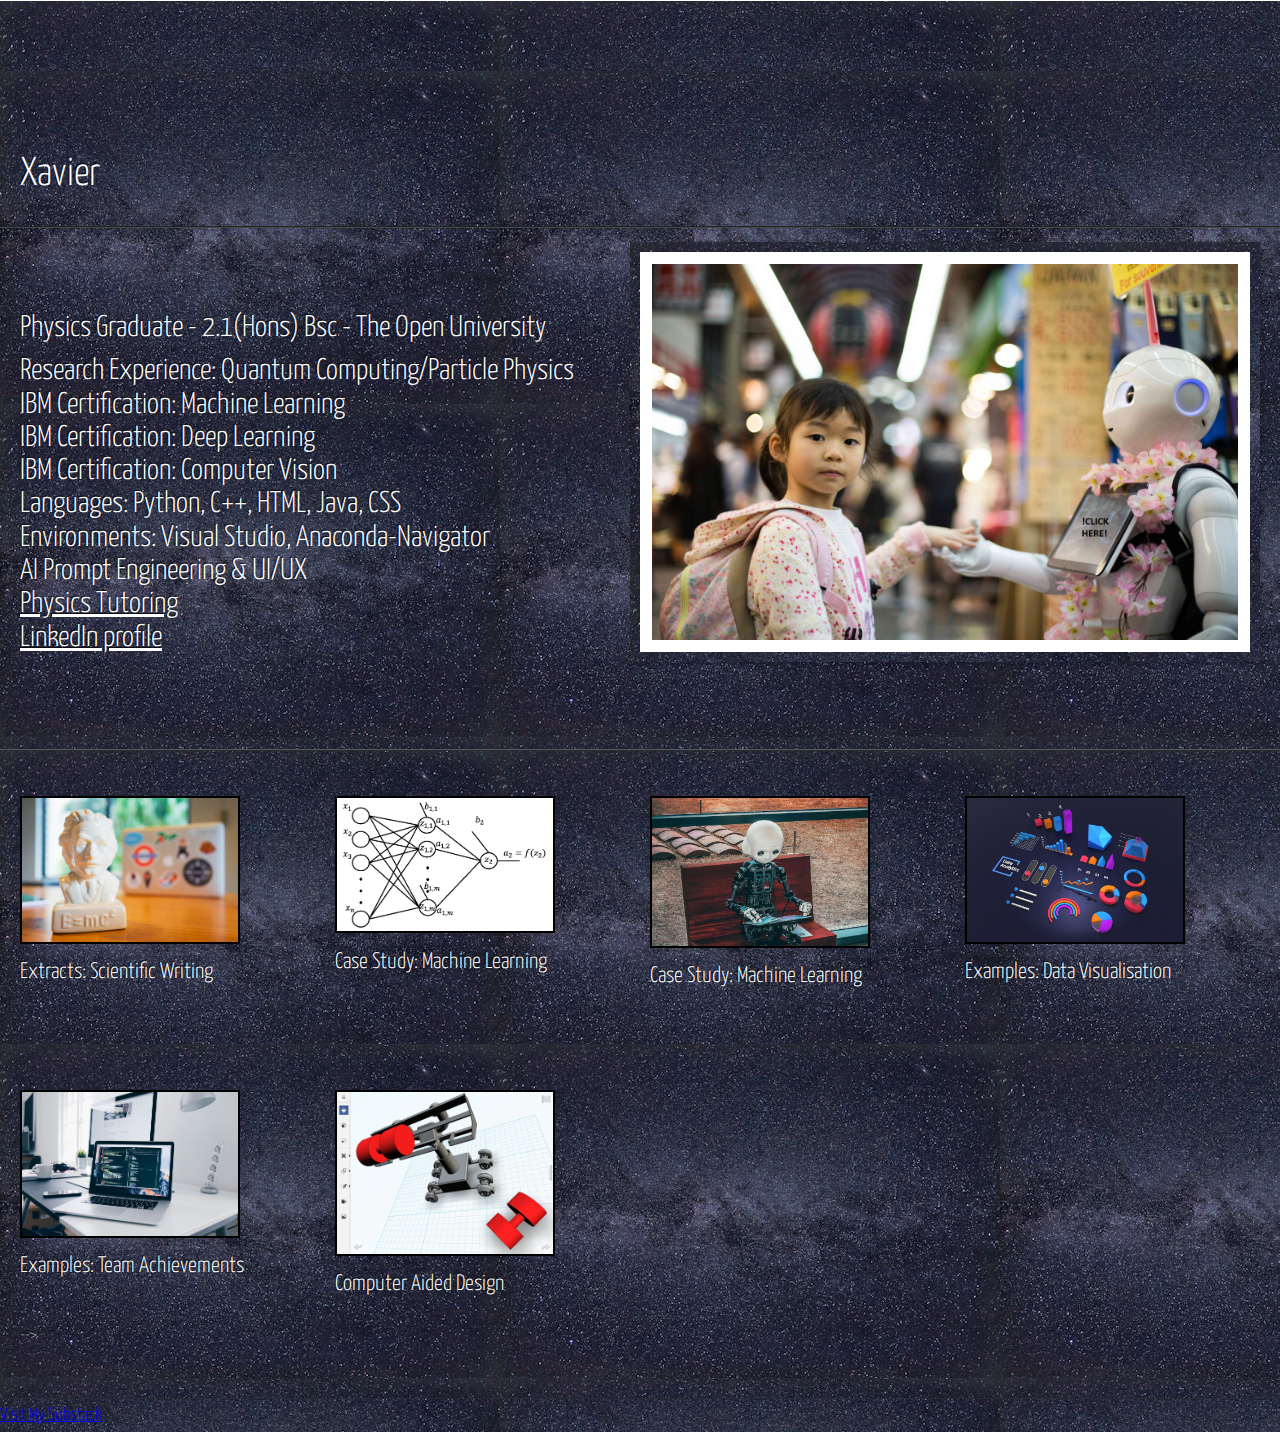
==== index.html @ 8f4512ec "Add files via upload" ====
<!DOCTYPE HTML>
<!--
	Halcyonic by HTML5 UP
	html5up.net | @ajlkn
	Free for personal and commercial use under the CCA 3.0 license (html5up.net/license)
-->
	<html>
		<head>
			<title>Xavier's Portfolio </title>
			<meta charset="utf-8" />
			<meta name="viewport" content="width=device-width, initial-scale=1, user-scalable=no" />
			<link rel="stylesheet" href="assets/css/main.css" />
			<!--<link rel="stylesheet" href="styles.css">-->
			<!--<link rel="stylesheet" type="text/css" href="main.css">-->
			<link rel="stylesheet" href="https://fonts.googleapis.com/css?family=Roboto&display=swap">


			<style>

				.banner {
					position: absolute;
					top: 0;
					left: 0;
					z-index: 2;
					transition: opacity 3s; /* Adjust the duration as needed */
				}

				.banner.hidden {
					opacity: 0;
					pointer-events: none; /* Disable pointer events on the banner while hidden */
				}



				/* Add CSS styles for chatbot container and messages */
				#chat-container {
					width: 500px;
					height: 350px;
					border: 8px solid #ccc;
					overflow-y: scroll;
                
					background-image: url('images/Chatbot.jpg'); /* Background image */
					background-size: cover; /* Cover the entire container */
					background-position: center; /* Center the background image */
					position: relative; /* Position relative to allow z-index for messages */
					z-index: 2; /* Ensure the chatbot is on top */

				}

				#user-input {
					width: 500px; /* Adjust the width as needed */
					height: 30px; /* Adjust the height as needed */
					padding: 15px; /* Add padding for better appearance */
					font-size: 20px; /* Change the font size if needed */
					border: 2px solid #ccc; /* Add border for better visibility */
					border-radius: 10px; /* Add border radius for rounded corners */
				}


				.message {
					margin: 10px;
					padding: 5px 10px;
					background-color: rgba(240, 240, 240, 0.3); /* Use rgba (a is the fourth value here, RGB - a and denoted ''alpha'' to specify a transparent background color */
					border-radius: 10px;
					color: yellow; /* Set font color to purple */
					font-family: 'Roboto', sans-serif; /* Change the font family if needed */
					font-size: 20px; /* Change the font size if needed */
				}

				
				@media screen and (max-width: 768px) {
					#chat-container {
					width: 90%; /* Adjust width for smaller screens */
					max-width: 500px; /* Set a maximum width */
					height: 250px; /* Adjust height for smaller screens */
					}

					#user-input {
					width: 90%; /* Adjust width for smaller screens */
					max-width: 500px; /* Set a maximum width */
					}
				}





			


			

				
				/* Style for the image */
				.image-container {
					position: relative;
					display: inline-block;
				}
				.image {
					width: 220px; /* Adjust size as needed */
					height: auto; /* Maintain aspect ratio */
					transition: transform 0.2s ease;
				}
				.image:hover {
					transform: scale(1.5); /* Scale up the image on hover */
				}
				/* Optional: Add shadow or border for visual effect */
				.image-container {
					box-shadow: 0 4px 8px rgba(0, 0, 0, 0.1);
					border-radius: 8px;




				
				/* Add additional CSS styles for the typing effect */
				#typing-effect {
					overflow: hidden;
					white-space: nowrap;
					display: inline-block;
					border-right: 2px solid white; /* blinking cursor effect */
					padding-right: 4px; /* space for cursor */
					animation: typing 2s steps(22, end); /* Adjust timing and steps as needed */
				}

				/* Keyframe animation for typing effect */
				@keyframes typing {
					from {
						width: 0;
					}
				}



				
				/* Blinking animation for the cursor */
				@keyframes blink-cursor {
					0% {
						border-color: white;
					}
					50% {
						border-color: transparent;
					}
					100% {
						border-color: white;
					}
				}

				/* Blinking animation for "Click below!" */
				@keyframes blink {
					0% { opacity: 1; }
					50% { opacity: 0; }
					100% { opacity: 1; }
				}

				/* Apply blinking animation to "Click below!" */
				#click-below {
					display: none; /* Initially hide the "Click below!" text */
					animation: blink 1s infinite;
				}




			</style>


			






			
		</head>
		
		<body>
			

			

    
			<!-- Your website content goes here -->
			<div id="content">
				<!-- Your website content -->
			</div>

		

			
	<!-- HTML file -->
		
		<div id="page-wrapper">

			<!-- Header -->
				<section id="header">
					<div class="container">
						<div class="row">
							<div class="col-12">
								<a href="index.html" id="logo">
									<h1 style="color: white;" id="typing-effect"></h1>

								</a>
								
								
							</div>
						</div>
					</div>



					<div id="banner">
						<div class="container">
							<div class="row">
								<div class="col-6 col-12-medium">
									<div>
										<ul style="font-size: 30px; list-style-type: none; margin-top: 50px;">
											<li style="margin-bottom: 10px;">Physics Graduate - 2.1(Hons) Bsc - The Open University </li>
											<li>Research Experience: Quantum Computing/Particle Physics</li>
											<li>IBM Certification: Machine Learning</li>
											<li>IBM Certification: Deep Learning</li>
											<li>IBM Certification: Computer Vision</li>
											<li>Languages: Python, C++, HTML, Java, CSS</li>
											<li>Environments: Visual Studio, Anaconda-Navigator</li>
											<li>AI Prompt Engineering & UI/UX </li>
											<li><a href="https://preply.com/en/online/physics-tutors?searchText=xavier" target="_blank" style="color: white;">Physics Tutoring</a></li>
											<li><a href="https://www.linkedin.com/in/xavier-ramirez-scientist" target="_blank" style="color: white;">LinkedIn profile</a></li>
										</ul>
									</div>
								</div>

								<div class="col-6 col-12-medium imp-medium" style="position: relative;">
									<!-- Picture and chatbot -->
									<div class="banner" style="position: absolute; top: 0; right: 0; z-index: 2;">
										<a href="#" class="bordered-feature-image" onclick="dissolveIntoChatbot()">
											<img id="human-ai-img" src="images/human_AI_redu.jpg" alt="Picture" width="550" height="400" style="border: 12px solid white;">
										</a>
									</div>

									<div id="chat-container" style="position: relative; z-index: 1;">
										<div class="message bot">Hi, I am trained on Xavier's CV - ask me a question or click around to find out more! '</div>
									</div>

									<input type="text" id="user-input" placeholder="Try short q's with varied keywords e.g. quantum/spock/motivation! " onkeypress="handleKeyPress(event)">
								</div>
							</div>
						</div>
					</div>




					
					
				</section>

					<!-- Features --> 
						<section id="features">
							<div class="container">
								<div class="row">
									<div class="col-3 col-6-medium col-12-small">

										<!-- Feature #1 -->
											<section>
												
												<div class="image-container">
													<a href="onecolumn0.html"><img class="image" style="border: 2px solid black;"  src="images/slidebean-KlC1J4r2iw8-unsplash.jpg" alt="Your Image"></a>
												</div>
												
											
												<h2>Extracts: Scientific Writing</h2>
												<p><!-- Content here </p>-->
												<!--<a href="https://your-substack-url.substack.com" target="_blank">Visit My Substack</a>class="bordered-feature-image"
												</p>-->
                                                
											
												
											</section>
									

									</div>
									<div class="col-3 col-6-medium col-12-small">

										<!-- Feature #2 -->
											<section>

												<div class="image-container">
													<a href="onecolumn.html"><img class="image" style="border: 2px solid black;"  src="images/neural_network_general.png" alt="Your Image"></a>
												</div>
												<h2>Case Study: Machine Learning</h2>
												<!--<p>
												<a href="https://github.com/ion-byte/Machine_do_maths"> CLICK on this link to see the code in GitHub: multiple_Linear_regression_XR.py</a>
											
												</p>
												-->
											</section>

									</div>
									<div class="col-3 col-6-medium col-12-small">

										<!-- Feature #3 -->
											<section>

												<div class="image-container">
													<a href="onecolumn1.html"><img class="image" style="border: 2px solid black;"  src="images/deep_Learning.jpg" alt="Your Image"></a>
												</div>
												<h2>Case Study: Machine Learning</h2>

												<p>
													
												</p>
											</section>

									</div>
									<div class="col-3 col-6-medium col-12-small">

										<!-- Feature #4 -->
											<section>
												
												<div class="image-container">
													<a href="onecolumn2.html"><img class="image" style="border: 2px solid black;"  src="images/vis_Data.jpg" alt="Your Image"></a>
												</div>
												
												<h2>Examples: Data Visualisation</h2>
												<p>
													
												</p>
											</section>
											
									</div>
								</div>
							</div>
						</section>





					<!-- Features - 2nd Row!!!!!!!!!!!!!!!!!!!!!!!!!!!!!!!!!!!!!!!!!!!!!! --> 
						<section id="features">
							<div class="container">
								<div class="row">
									<div class="col-3 col-6-medium col-12-small">

										<!-- Feature #1 -->
											<section>
												
												<div class="image-container">
													<a href="onecolumn1a.html"><img class="image" style="border: 2px solid black;"  src="images/process_Data2.jpg" alt="Your Image"></a>
												</div>
												
												<h2>Examples: Team Achievements </h2>
												<p>  </P>-->
												<!--<a href="https://your-substack-url.substack.com" target="_blank">Visit My Substack</a>-->
												<p>
											
												</p>
											</section>
											

									</div>
									<div class="col-3 col-6-medium col-12-small">

										<!-- Feature #2 -->
											<section>
												
												<div class="image-container">
													<a href="onecolumn1b.html"><img class="image" style="border: 2px solid black;" src="images/IMG_0006.jpg" alt="Your Image"></a>
												</div>
												
												<h2>Computer Aided Design</h2>
												<p>
													<!--<a href="https://github.com/ion-byte/Machine_do_maths"> CLICK on this link to see the code in GitHub: multiple_Linear_regression_XR.py</a>-->
												</p>
											</section>

									</div>
									<div class="col-3 col-6-medium col-12-small">

										<!-- Feature #3 -->
											<!--<section>
												<a href="onecolumn1d.html" class="bordered-feature-image"><img src="images/Chatbot.jpg" alt="" /></a>
												<h2>Chatbot App - Have a chat with my avatar! </h2>
												<p>
													
												</p>
											</section>
												-->
									</div>
									<div class="col-3 col-6-medium col-12-small">

										<!-- Feature #4 -->
											<!--<section>
												<a href="onecolumn1c.html" class="bordered-feature-image"><img src="images/Game_dev.jpg" alt="" /></a>
												<h2>Unity - Quick open world project!</h2>
												<p>
													
												</p>
											</section>
											-->
									</div>
								</div>
							</div>
						</section>










					<!-- Content -->
						<!--<section id="content">
							<div class="container">
								<div class="row aln-center">
									<div class="col-4 col-12-medium">

										<!-- Box #1 -->
											<!--<section>
												<header>
													<h2>My Core Values</h2>
													<h3>A subheading about who we are</h3>
												</header>
												<a href="#" class="feature-image"><img src="images/pic05.jpg" alt="" /></a>
												<p>
													Duis neque nisi, dapibus sed mattis quis, rutrum accumsan magna sed.
													Suspendisse eu varius nibh. Suspendisse vitae magna eget odio amet mollis
													justo facilisis quis. Sed sagittis amet lorem ipsum.
												</p>
											</section>

									</div>
									<!--<div class="col-4 col-6-medium col-12-small">

										<!-- Box #2 -->
											<!--<section>
												<header>
													<h2>My Coding Principles</h2>
													<h3>A subheading about what we do</h3>
												</header>
												<ul class="check-list">
													<li>Sed mattis quis rutrum accum</li>
													<li>Eu varius nibh suspendisse lorem</li>
													<li>Magna eget odio amet mollis justo</li>
													<li>Facilisis quis sagittis mauris</li>
													<li>Amet tellus gravida lorem ipsum</li>
												</ul>
											</section>

									</div>
						    
									<div class="col-4 col-6-medium col-12-small">

										<!-- Box #3 -->
											<!--<section>
												<header>
													<h2>My Upcoming Projects</h2>
													<h3>And a final subheading about our clients</h3>
												</header>
												<ul class="quote-list">
													<li>
														<img src="images/pic06.jpg" alt="" />
														<p>Check out my Substack newsletter:</p>
														<!-- Replace 'YOUR_SUBSTACK_URL' with your actual Substack URL ####### HERE !! #####-->
														<a href="https://your-substack-url.substack.com" target="_blank">Visit My Substack</a>

														<!--<p>"Neque nisidapibus mattis"</p>
														<span>Jane Doe, CEO of UntitledCorp</span>
													</li>
													<li>
														<img src="images/pic07.jpg" alt="" />
														<p>"Lorem ipsum consequat!"</p>
														<span>John Doe, President of FakeBiz</span>
													</li>
													<li>
														<img src="images/pic08.jpg" alt="" />
														<p>"Magna veroeros amet tempus"</p>
														<span>Mary Smith, CFO of UntitledBiz</span>
													</li>
												</ul>
											</section>

									</div>
								</div>
							</div>
						</section>

					<!-- Footer -->
						<!--<section id="footer">
							<div class="container">
								<div class="row">
									<div class="col-8 col-12-medium">

										<!-- Links -->
											<!--<section>
												<h2>Links to Important Stuff</h2>
												<div>
													<div class="row">
														<div class="col-3 col-12-small">
															<ul class="link-list last-child">
																<li><a href="#">Neque amet dapibus</a></li>
																<li><a href="#">Sed mattis quis rutrum</a></li>
																<li><a href="#">Accumsan suspendisse</a></li>
																<li><a href="#">Eu varius vitae magna</a></li>
															</ul>
														</div>
														<div class="col-3 col-12-small">
															<ul class="link-list last-child">
																<li><a href="#">Neque amet dapibus</a></li>
																<li><a href="#">Sed mattis quis rutrum</a></li>
																<li><a href="#">Accumsan suspendisse</a></li>
																<li><a href="#">Eu varius vitae magna</a></li>
															</ul>
														</div>
														<div class="col-3 col-12-small">
															<ul class="link-list last-child">
																<li><a href="#">Neque amet dapibus</a></li>
																<li><a href="#">Sed mattis quis rutrum</a></li>
																<li><a href="#">Accumsan suspendisse</a></li>
																<li><a href="#">Eu varius vitae magna</a></li>
															</ul>
														</div>
														<div class="col-3 col-12-small">
															<ul class="link-list last-child">
																<li><a href="#">Neque amet dapibus</a></li>
																<li><a href="#">Sed mattis quis rutrum</a></li>
																<li><a href="#">Accumsan suspendisse</a></li>
																<li><a href="#">Eu varius vitae magna</a></li>
															</ul>
														</div>
													</div>
												</div>
											</section>

									</div>
									<div class="col-4 col-12-medium imp-medium">

										<!-- Blurb -->
											<!-- <section>
												<h2>An Informative Text Blurb</h2>
												<p>
													Duis neque nisi, dapibus sed mattis quis, rutrum accumsan sed. Suspendisse eu
													varius nibh. Suspendisse vitae magna eget odio amet mollis. Duis neque nisi,
													dapibus sed mattis quis, sed rutrum accumsan sed. Suspendisse eu varius nibh
													lorem ipsum amet dolor sit amet lorem ipsum consequat gravida justo mollis.
												</p>
											</section>

									</div>
								</div>
							</div>
						</section> -->

					<!-- Copyright -->
						<!-- <div id="copyright">
							&copy; Untitled. All rights reserved. | Design: <a href="http://html5up.net">HTML5 UP</a>
						</div>-->

				</div>

				<!-- Scripts -->
					<!--<script src="assets/js/jquery.min.js"></script>
					<script src="assets/js/browser.min.js"></script>
					<script src="assets/js/breakpoints.min.js"></script>
					<script src="assets/js/util.js"></script>
					<script src="assets/js/main.js"></script>-->

			 
		<script>
				

		function dissolveIntoChatbot() {
			var banner = document.querySelector(".banner");
			banner.style.opacity = 0; // Make the image container transparent
			setTimeout(function() {
				banner.style.display = "none"; // Hide the image container after the transition
			}, 3000); // Adjust the duration as needed (500 milliseconds = 0.5 seconds)
		}

			

		//typewriter with click below
		window.onload = function() {
		var text = "Xavier Ramirez - Computational Physicist---------Click below!"; // Text to be typed
		var speed = 100; // Typing speed in milliseconds
		var container = document.getElementById('typing-effect');
		var clickBelowText = document.getElementById('click-below');

		// Function to simulate typing
		function typeWriter(text, i) {
			if (i < text.length) {
				container.innerHTML += text.charAt(i);
				i++;
				setTimeout(function() {
					typeWriter(text, i);
				}, speed);
			} else {
				// Show and start blinking the "Click Below!" text after typing finishes
				clickBelowText.style.display = 'inline';
			}
		}

		// Start typing when the window loads
			typeWriter(text, 0);
		};

			

			
				
				
			
		// JavaScript logic for chatbot
			function sendMessage() {
		// Get user input
		var userInput = document.getElementById("user-input").value.trim();
			if (!userInput) return;

			// Display user message
			displayMessage(userInput, false);

			// Process user input and generate bot response
			var botResponse = getBotResponse(userInput);

			// Display bot response
			displayMessage(botResponse, true);

			// Clear input field
			document.getElementById("user-input").value = "";

			// Scroll to bottom of chat container
			var chatContainer = document.getElementById("chat-container");
			chatContainer.scrollTop = chatContainer.scrollHeight;
		}

			function displayMessage(message, isBot) {
		var messageElement = document.createElement("div");
			messageElement.classList.add("message");
			if (isBot) {
				messageElement.classList.add("bot");
		} else {
				messageElement.classList.add("user");
		}
			messageElement.textContent = message;

			document.getElementById("chat-container").appendChild(messageElement);
	}


		/* trying to make the enter button work */
		function handleKeyPress(event) {
			if (event.key === "Enter") {
				sendMessage();
			}
		}

		function sendMessage() {
			var userInput = document.getElementById("user-input").value.trim();
			if (!userInput) return;

			displayMessage(userInput, false);

			var botResponse = getBotResponse(userInput);

			displayMessage(botResponse, true);

			document.getElementById("user-input").value = "";

			var chatContainer = document.getElementById("chat-container");
			chatContainer.scrollTop = chatContainer.scrollHeight;
		}




		// Function to generate bot response based on user input
			function getBotResponse(userInput) {
		// Example of simple response based on user input
		if (userInput.toLowerCase().includes("hi")) {
			return "Hi! Click around this website to see my best work!";
		} else if (userInput.toLowerCase().includes("katy")) {
			return "alright...thats it...activate husband.exe!";
		} else if (userInput.toLowerCase().includes("hello")) {
			return "Hello to you too, thanks for taking the time to take a look at this website!";
		} else if (userInput.toLowerCase().includes("availability")) {
			return "I am available immediatley";
		} else if (userInput.toLowerCase().includes("notice")) {
			return "No notice, I am a freelance Physics Tutor atm so I can be flexible lets do this!!!";
		} else if (userInput.toLowerCase().includes("end")) {
			return "alright...thats it...activate skynet.exe!";
		} else if (userInput.toLowerCase().includes("like")) {
			return "I like science + new technology!";
		} else if (userInput.toLowerCase().includes("contact")) {
			return "You can reach me at ramirez_xavier@hotmail.com or 07780 330 647.";
		} else if (userInput.toLowerCase().includes("astronomy")) {
			return "astronomy is cool, but particle phsyics is my jam!";
		} else if (userInput.toLowerCase().includes("location")) {
			return "I am currently located in Edinburgh, UK.";
		} else if (userInput.toLowerCase().includes("details")) {
			return "You might want to try ramirez_xavier@hotmail.com or 07780 330 647.";
		} else if (userInput.toLowerCase().includes("dad")) {
			return "is that you big man, you rock!";
		} else if (userInput.toLowerCase().includes("mum")) {
			return "ah, the entire foundation of it all!";
		} else if (userInput.toLowerCase().includes("handsome")) {
			return "Yes I am thanks!";
		} else if (userInput.toLowerCase().includes("favourite")) {
			return "My favourite colour is silver, my favourite food is definitley mac and cheese - I love aliens the movie and the Halo theme song! ...oh and particle physics is my favourite subject!";
		} else if (userInput.toLowerCase().includes("fire")) {
			return "fire FIRE! GET TO THE CHOPPER!!";
		} else if (userInput.toLowerCase().includes("rich")) {
			return "triple A...man's can jump!";
		} else if (userInput.toLowerCase().includes("philosophy")) {
			return "my way is to break things down to small pieces and creatively rebuild!";
		} else if (userInput.toLowerCase().includes("previous")) {
			return "I have worked in manufacturing and in fitness, my last job was in rehabilitating serious injuries with Nuffield Health Limited, a great company!";
		} else if (userInput.toLowerCase().includes("history")) {
			return "I have worked in manufacturing and in fitness!?";
		} else if (userInput.toLowerCase().includes("Yo")) {
			return "Yo might be onto something!";
		} else if (userInput.toLowerCase().includes("trek")) {
			return "I am in lets build USS Enterprise!";
		} else if (userInput.toLowerCase().includes("goodbye")) {
			return "ok! you have fun now!";
		} else if (userInput.toLowerCase().includes("name")) {
			return "Xavier Ramirez...!";
		} else if (userInput.toLowerCase().includes("old")) {
			return "old enough to know 'things'";
		} else if (userInput.toLowerCase().includes("age")) {
			return "like a fine wine, but not expensive...yet";
		} else if (userInput.toLowerCase().includes("live")) {
			return "Mighty Edinburgh!";
		} else if (userInput.toLowerCase().includes("insurance")) {
			return "erm... what happened??";
		} else if (userInput.toLowerCase().includes("fire")) {
			return "Get to the Chopper!";
		} else if (userInput.toLowerCase().includes("pandemic")) {
			return "hachooooooo!";
		} else if (userInput.toLowerCase().includes("bang")) {
			return "bang... or BANGzinga!";
		} else if (userInput.toLowerCase().includes("leonard")) {
			return "Sheldon!!!!!!!!!!!!";
		} else if (userInput.toLowerCase().includes("Sheldon")) {
			return "it's only logical captain!";
		} else if (userInput.toLowerCase().includes("issy")) {
			return "bella b !";
		} else if (userInput.toLowerCase().includes("hhelp")) {
			return "with your spelling!";
		} else if (userInput.toLowerCase().includes("job")) {
			return "I have experience across two different industries!";
		} else if (userInput.toLowerCase().includes("look")) {
			return "erm thats an interesting question, perhpas internally? ";
		} else if (userInput.toLowerCase().includes("weather")) {
			return "The highest temperature ever recorded on Earth was 56.7�C (134�F) in Furnace Creek Ranch, Death Valley, California on July 10, 1913.";
		} else if (userInput.toLowerCase().includes("time")) {
			return "One day on Venus is longer than one year on Venus. Venus rotates on its axis very slowly, taking about 243 Earth days to complete one rotation.";
		} else if (userInput.toLowerCase().includes("food")) {
			return "The fear of vegetables is called Lachanophobia.";
		} else if (userInput.toLowerCase().includes("music")) {
			return "Music can reduce chronic pain by more than 20% and can alleviate depression by up to 25%.";
		} else if (userInput.toLowerCase().includes("money")) {
			return "The average person produces enough saliva in their lifetime to fill two swimming pools. Saliva helps with digestion, protects your teeth, and even keeps your mouth clean.";
		} else if (userInput.toLowerCase().includes("love")) {
			return "Oxytocin, often referred to as the 'love hormone', is released during moments of intimacy and bonding. It plays a role in social bonding, childbirth, and lactation.";
		} else if (userInput.toLowerCase().includes("health")) {
			return "Laughing 100 times is equivalent to 15 minutes of exercise on a stationary bicycle.";
		} else if (userInput.toLowerCase().includes("sleep")) {
			return "A giraffe only needs 5 to 30 minutes of sleep in a 24-hour period.";
		} else if (userInput.toLowerCase().includes("science")) {
			return "A teaspoonful of neutron star material would weigh about 6 billion tons, approximately the same as Mount Everest.";
		} else if (userInput.toLowerCase().includes("technology")) {
			return "The first computer programmer was Ada Lovelace, who created an algorithm for Charles Babbage's early mechanical general-purpose computer, the Analytical Engine.";
		} else if (userInput.toLowerCase().includes("nature")) {
			return "The tongue of a blue whale weighs around 2.7 tons (2,700 kilograms), which is about the size of an average Asian elephant!";
		} else if (userInput.toLowerCase().includes("history")) {
			return "The shortest war in history lasted only 38 minutes. It was between Britain and Zanzibar on August 27, 1896.";
		} else if (userInput.toLowerCase().includes("math")) {
			return "The word 'mathematics' comes from the Greek word 'mathema', which means 'subject of instruction' or 'learning'.";
		} else if (userInput.toLowerCase().includes("sports")) {
			return "Golf is the only sport to have been played on the moon. Alan Shepard, an astronaut, famously hit two golf balls on the lunar surface during the Apollo 14 mission in 1971.";
		} else if (userInput.toLowerCase().includes("lol")) {
			return "hey! what's so funny ;) ";
		} else if (userInput.toLowerCase().includes("dreams")) {
			return "Blind people also dream. Those who were born blind experience dreams involving other senses such as sound, smell, and touch.";
		} else if (userInput.toLowerCase().includes("who")) {
			return "well that is a tough question...";
		} else if (userInput.toLowerCase().includes("age")) {
			return "The rate at which you perceive time is directly related to your age. This means that time seems to pass more quickly as you get older.";
		} else if (userInput.toLowerCase().includes("Physics")) {
			return "I love Physics, it is our finest attempt at describing what is happening in our world, the more we know - the further we go!";
		} else if (userInput.toLowerCase().includes("wife")) {
			return "lol yes...";
		} else if (userInput.toLowerCase().includes("education")) {
			return "I hold a Physics BSc (Hons) 2.1 from THE OPEN UNIVERSITY (2023) and a Sports Technology BSc (Hons) 2.2 from LOUGHBOROUGH UNIVERSITY (2004).";
		} else if (userInput.toLowerCase().includes("learning")) {
			return "I am open to all types of learning - I love new physics and new connections!";
		} else if (userInput.toLowerCase().includes("learn")) {
			return "I am open to all types of learning - I love new physics and new connections!";
		} else if (userInput.toLowerCase().includes("background")) {
			return "I hold a Physics BSc (Hons) 2.1 from THE OPEN UNIVERSITY (2023) and a Sports Technology BSc (Hons) 2.2 from LOUGHBOROUGH UNIVERSITY (2004).";
		} else if (userInput.toLowerCase().includes("skills")) {
			return "I have a range of skills including Python programming, IBM certifications in Machine Learning and Deep Learning, website design, SQL database management, and more.";
		} else if (userInput.toLowerCase().includes("strengths")) {
			return "Analysis and communication...";
		} else if (userInput.toLowerCase().includes("weaknesses")) {
			return "remembering to take breaks so I keep doing high quality work! it makes a huge differnce";
		} else if (userInput.toLowerCase().includes("certifications")) {
			return "I am certified in Machine Learning, Keras (Deep Learning), Computer Vision/XML by IBM.";
		} else if (userInput.toLowerCase().includes("continuous learning")) {
			return "Continuous learning is a core value for me, and I am always looking for opportunities to expand my skillset.";
		} else if (userInput.toLowerCase().includes("goals")) {
			return "I am seeking a role where I can contribute to solving challenges that make our daily lives better.";
		} else if (userInput.toLowerCase().includes("hobbies")) {
			return "In my spare time, I enjoy playing videogames, music, and making models.";
		} else if (userInput.toLowerCase().includes("references")) {
			return "References and further details are available upon request.";
		} else if (userInput.toLowerCase().includes("reference")) {
			return "References and further details are available upon request.";
		} else if (userInput.toLowerCase().includes("about")) {
			return "I am a driven individual seeking a role where I can contribute to solving challenges that make our daily lives better.";
		} else if (userInput.toLowerCase().includes("coding languages")) {
			return "I am proficient in Python and C++.";
		} else if (userInput.toLowerCase().includes("alex")) {
			return "'We are all in the gutter but some of us are looking at the stars' - Oscar Wilde";
		} else if (userInput.toLowerCase().includes("goodbye")) {
			return "Goodbye! stay frosty!";
		} else if (userInput.toLowerCase().includes("hire")) {
			return "I am a great balance of a highly technical people person!";
		} else if (userInput.toLowerCase().includes("machine")) {
			return "Regression is the powerful tool behind ML, finding the right way to pull what is needed from data is alot of fun!";
		} else if (userInput.toLowerCase().includes("languages")) {
			return "have a quick look to the left where I have a list I keep updated!";
		} else if (userInput.toLowerCase().includes("language")) {
			return "have a quick look to the left where I have a list I keep updated!";
		} else if (userInput.toLowerCase().includes("programming")) {
			return "have a quick look to the left where I have a list I keep updated - but fyi I care alot about good coding practices!";
		} else if (userInput.toLowerCase().includes("goodbye")) {
			return "Goodbye! stay frosty!";
		
		} else if (userInput.toLowerCase().includes("richard")) {
			return "triple A...man's can jump!";
		} else if (userInput.toLowerCase().includes("looking")) {
			return "I want to make a difference!";
		} else if (userInput.toLowerCase().includes("motivation")) {
			return "I want to push the boundaries of whats possible further forward...";
		} else if (userInput.toLowerCase().includes("motivates")) {
			return "I want to push the boundaries of technology further forward...";
		} else if (userInput.toLowerCase().includes("daniel")) {
			return "Mae the force be with you...";
		} else if (userInput.toLowerCase().includes("teamwork")) {
			return "Click on the Team Achievements box below me!";
		} else if (userInput.toLowerCase().includes("teamworking")) {
			return "All big stuff happens because of good teams - check out my Team Achievements box below!";
		} else if (userInput.toLowerCase().includes("where")) {
			return "I live and work in Edinburgh at the moment";
		} else if (userInput.toLowerCase().includes("awards")) {
			return "awards are great, but I really want to make a difference!";
		} else if (userInput.toLowerCase().includes("certifications")) {
			return "I have a few from IBM in AI";
		} else if (userInput.toLowerCase().includes("tutor")) {
			return "I love teaching Physics 1 to 1 - it's alot of fun!";
		} else if (userInput.toLowerCase().includes("project")) {
			return "I recently organsied (over a 6 months) the full repair of roof of my Tennament which has shops and private businesses...including raising extra money when a problem was found!";
		} else if (userInput.toLowerCase().includes("projects")) {
			return "I have completed alot of projects in the last 3 years, the largest of which was completing my Physics Degree! ";

		} else if (userInput.toLowerCase().includes("bye")) {
			return "hey don't go! theres definitley more if you click the pictures below!";


		} else if (userInput.toLowerCase().includes("spock")) {
			return "Live Long and Prosper to you too!!";

		} else if (userInput.toLowerCase().includes("tutoring")) {
			return "I love teaching Physics 1 to 1 - it's alot of fun!";
		} else if (userInput.toLowerCase().includes("C")) {
			return "Yes I have done ML in C++ and I really like playing with the language.";
		} else if (userInput.toLowerCase().includes("quantum")) {
			return "I did a dissertation on Quantum Computing in my degree and I really enjoy staying up to date with the research";
		} else if (userInput.toLowerCase().includes("particle")) {
			return "I have always been drawn to CERN and the particle physics in the dance of energy and matter!";
		} else if (userInput.toLowerCase().includes("deep")) {
			return "Building digital brains is lots of fun, and I feel understanding their mathematical roots gives me less fear of AI than other people!";
		} else if (userInput.toLowerCase().includes("experience")) {
			return "I have a Physics degree, and 5 years coding experience!";

		} else if (userInput.toLowerCase().includes("proton")) {
			return "two up quarks and a down + gluons and quark-antiquark sea!";
		} else if (userInput.toLowerCase().includes("neutron")) {
			return "two down quarks and an up + gluons and quark-antiquark sea!";
		} else if (userInput.toLowerCase().includes("electron")) {
			return "fundamental negatively charged particle, for a positron we send an electron backward in time...!";

		} else if (userInput.toLowerCase().includes("specialist")) {
			return "That's easy - Particle Physics is my specialist area!";
		} else if (userInput.toLowerCase().includes("hobby")) {
			return "I like to play music and go to the gym!";
		} else if (userInput.toLowerCase().includes("marry")) {
			return "erm only Katy !";
		} else if (userInput.toLowerCase().includes("wink")) {
			return "wink wink!";







		} else {
		// Array of custom messages to be randomly selected
			var randomMessages = [
				"I'm not sure I understand. Could you try rephrasing your question?",
				"Hmm, that's an interesting question. How about asking me something else?",
				"I'm still learning! Can you ask me something related to my expertise?",
				"I'm not programmed for that question. Ask me about physics or technology!",
				"I'm sorry, I couldn't find any relevant keywords in your question. Please ask something else!",
				"I'm not sure what you mean. Can you provide more context or ask a different question?",
				"I don't know who to respond well to your question - please ask something else :)!",
				"I may not know that one - but someday I will !!",
				"Thanks for asking, let me think... have you also taken a little look round this site?",
				"I don't know that but...I do know The first computer programmer was Ada Lovelace, who created an algorithm for Charles Babbage's early mechanical general-purpose computer, the Analytical Engine."
			];

			// Randomly select a message from the array
			var randomIndex = Math.floor(Math.random() * randomMessages.length);
			return randomMessages[randomIndex];
			}
		}


		</script>
	</body>
</html>
---- assets/css/main.css ----
@import url("https://fonts.googleapis.com/css?family=Yanone+Kaffeesatz:400,300,200");

/*
Halcyonic by HTML5 UP
html5up.net | @ajlkn
Free for personal and commercial use under the CCA 3.0 license (html5up.net/license)
*/

html, body, div, span, applet, object,
iframe, h1, h2, h3, h4, h5, h6, p, blockquote,
pre, a, abbr, acronym, address, big, cite,
code, del, dfn, em, img, ins, kbd, q, s, samp,
small, strike, strong, sub, sup, tt, var, b,
u, i, center, dl, dt, dd, ol, ul, li, fieldset,
form, label, legend, table, caption, tbody,
tfoot, thead, tr, th, td, article, aside,
canvas, details, embed, figure, figcaption,
footer, header, hgroup, menu, nav, output, ruby,
section, summary, time, mark, audio, video {
margin: 0;
padding: 0;
border: 0;
font-size: 100%;
font: inherit;
vertical-align: baseline;}

article, aside, details, figcaption, figure,
footer, header, hgroup, menu, nav, section {
display: block;}

body {
line-height: 1;
}

ol, ul {
list-style: none;
}

blockquote, q {
quotes: none;
}

blockquote:before, blockquote:after, q:before, q:after {
content: '';
content: none;
}

table {
border-collapse: collapse;
border-spacing: 0;
}

body {
-webkit-text-size-adjust: none;
}

mark {
background-color: transparent;
color: inherit;
}

input::-moz-focus-inner {
border: 0;
padding: 0;
}

input, select, textarea {
-moz-appearance: none;
-webkit-appearance: none;
-ms-appearance: none;
appearance: none;
}

/* Basic */

html {
box-sizing: border-box;
}

*, *:before, *:after {
box-sizing: inherit;
}

body {
background: #D4D9DD url("images/nebu.webp");
color: #474f51;
font-size: 13.5pt;
font-family: 'Yanone Kaffeesatz';
line-height: 1.85em;
font-weight: 300;
}

input, textarea, select {
color: #474f51;
font-size: 13.5pt;
font-family: 'Yanone Kaffeesatz';
line-height: 1.85em;
font-weight: 300;
}

ul, ol, p, dl {
margin: 0 0 2em 0;
}

a {
text-decoration: underline;
}

a:hover {
text-decoration: none;
}

section > :last-child,
section:last-child,
.last-child {
margin-bottom: 0 !important;
}

/* Container */

.container {
margin: 0 auto;
max-width: 100%;
width: 1200px;
}

@media screen and (max-width: 1680px) {

.container {
width: 1200px;
}

}

@media screen and (max-width: 1280px) {

.container {
width: calc(100% - 40px);
}

}

@media screen and (max-width: 980px) {

.container {
width: calc(100% - 50px);
}

}

@media screen and (max-width: 736px) {

.container {
width: calc(100% - 40px);
}

}

/* Row */

.row {
display: flex;
flex-wrap: wrap;
box-sizing: border-box;
align-items: stretch;
}

.row > * {
box-sizing: border-box;
}

.row.gtr-uniform > * > :last-child {
margin-bottom: 0;
}

.row.aln-left {
justify-content: flex-start;
}

.row.aln-center {
justify-content: center;
}

.row.aln-right {
justify-content: flex-end;
}

.row.aln-top {
align-items: flex-start;
}

.row.aln-middle {
align-items: center;
}

.row.aln-bottom {
align-items: flex-end;
}

.row > .imp {
order: -1;
}

.row > .col-1 {
width: 8.33333%;
}

.row > .off-1 {
margin-left: 8.33333%;
}

.row > .col-2 {
width: 16.66667%;
}

.row > .off-2 {
margin-left: 16.66667%;
}

.row > .col-3 {
width: 25%;
}

.row > .off-3 {
margin-left: 25%;
}

.row > .col-4 {
width: 33.33333%;
}

.row > .off-4 {
margin-left: 33.33333%;
}

.row > .col-5 {
width: 41.66667%;
}

.row > .off-5 {
margin-left: 41.66667%;
}

.row > .col-6 {
width: 50%;
}

.row > .off-6 {
margin-left: 50%;
}

.row > .col-7 {
width: 58.33333%;
}

.row > .off-7 {
margin-left: 58.33333%;
}

.row > .col-8 {
width: 66.66667%;
}

.row > .off-8 {
margin-left: 66.66667%;
}

.row > .col-9 {
width: 75%;
}

.row > .off-9 {
margin-left: 75%;
}

.row > .col-10 {
width: 83.33333%;
}

.row > .off-10 {
margin-left: 83.33333%;
}

.row > .col-11 {
width: 91.66667%;
}

.row > .off-11 {
margin-left: 91.66667%;
}

.row > .col-12 {
width: 100%;
}

.row > .off-12 {
margin-left: 100%;
}

.row.gtr-0 {
margin-top: 0px;
margin-left: 0px;
}

.row.gtr-0 > * {
padding: 0px 0 0 0px;
}

.row.gtr-0.gtr-uniform {
margin-top: 0px;
}

.row.gtr-0.gtr-uniform > * {
padding-top: 0px;
}

.row.gtr-25 {
margin-top: -6.25px;
margin-left: -6.25px;
}

.row.gtr-25 > * {
padding: 6.25px 0 0 6.25px;
}

.row.gtr-25.gtr-uniform {
margin-top: -6.25px;
}

.row.gtr-25.gtr-uniform > * {
padding-top: 6.25px;
}

.row.gtr-50 {
margin-top: -12.5px;
margin-left: -12.5px;
}

.row.gtr-50 > * {
padding: 12.5px 0 0 12.5px;
}

.row.gtr-50.gtr-uniform {
margin-top: -12.5px;
}

.row.gtr-50.gtr-uniform > * {
padding-top: 12.5px;
}

.row {
margin-top: -25px;
margin-left: -25px;
}

.row > * {
padding: 25px 0 0 25px;
}

.row.gtr-uniform {
margin-top: -25px;
}

.row.gtr-uniform > * {
padding-top: 25px;
}

.row.gtr-150 {
margin-top: -37.5px;
margin-left: -37.5px;
}

.row.gtr-150 > * {
padding: 37.5px 0 0 37.5px;
}

.row.gtr-150.gtr-uniform {
margin-top: -37.5px;
}

.row.gtr-150.gtr-uniform > * {
padding-top: 37.5px;
}

.row.gtr-200 {
margin-top: -50px;
margin-left: -50px;
}

.row.gtr-200 > * {
padding: 50px 0 0 50px;
}

.row.gtr-200.gtr-uniform {
margin-top: -50px;
}

.row.gtr-200.gtr-uniform > * {
padding-top: 50px;
}

@media screen and (max-width: 1680px) {

.row {
display: flex;
flex-wrap: wrap;
box-sizing: border-box;
align-items: stretch;
}

.row > * {
box-sizing: border-box;
}

.row.gtr-uniform > * > :last-child {
margin-bottom: 0;
}

.row.aln-left {
justify-content: flex-start;
}

.row.aln-center {
justify-content: center;
}

.row.aln-right {
justify-content: flex-end;
}

.row.aln-top {
align-items: flex-start;
}

.row.aln-middle {
align-items: center;
}

.row.aln-bottom {
align-items: flex-end;
}

.row > .imp-xlarge {
order: -1;
}

.row > .col-1-xlarge {
width: 8.33333%;
}

.row > .off-1-xlarge {
margin-left: 8.33333%;
}

.row > .col-2-xlarge {
width: 16.66667%;
}

.row > .off-2-xlarge {
margin-left: 16.66667%;
}

.row > .col-3-xlarge {
width: 25%;
}

.row > .off-3-xlarge {
margin-left: 25%;
}

.row > .col-4-xlarge {
width: 33.33333%;
}

.row > .off-4-xlarge {
margin-left: 33.33333%;
}

.row > .col-5-xlarge {
width: 41.66667%;
}

.row > .off-5-xlarge {
margin-left: 41.66667%;
}

.row > .col-6-xlarge {
width: 50%;
}

.row > .off-6-xlarge {
margin-left: 50%;
}

.row > .col-7-xlarge {
width: 58.33333%;
}

.row > .off-7-xlarge {
margin-left: 58.33333%;
}

.row > .col-8-xlarge {
width: 66.66667%;
}

.row > .off-8-xlarge {
margin-left: 66.66667%;
}

.row > .col-9-xlarge {
width: 75%;
}

.row > .off-9-xlarge {
margin-left: 75%;
}

.row > .col-10-xlarge {
width: 83.33333%;
}

.row > .off-10-xlarge {
margin-left: 83.33333%;
}

.row > .col-11-xlarge {
width: 91.66667%;
}

.row > .off-11-xlarge {
margin-left: 91.66667%;
}

.row > .col-12-xlarge {
width: 100%;
}

.row > .off-12-xlarge {
margin-left: 100%;
}

.row.gtr-0 {
margin-top: 0px;
margin-left: 0px;
}

.row.gtr-0 > * {
padding: 0px 0 0 0px;
}

.row.gtr-0.gtr-uniform {
margin-top: 0px;
}

.row.gtr-0.gtr-uniform > * {
padding-top: 0px;
}

.row.gtr-25 {
margin-top: -6.25px;
margin-left: -6.25px;
}

.row.gtr-25 > * {
padding: 6.25px 0 0 6.25px;
}

.row.gtr-25.gtr-uniform {
margin-top: -6.25px;
}

.row.gtr-25.gtr-uniform > * {
padding-top: 6.25px;
}

.row.gtr-50 {
margin-top: -12.5px;
margin-left: -12.5px;
}

.row.gtr-50 > * {
padding: 12.5px 0 0 12.5px;
}

.row.gtr-50.gtr-uniform {
margin-top: -12.5px;
}

.row.gtr-50.gtr-uniform > * {
padding-top: 12.5px;
}

.row {
margin-top: -25px;
margin-left: -25px;
}

.row > * {
padding: 25px 0 0 25px;
}

.row.gtr-uniform {
margin-top: -25px;
}

.row.gtr-uniform > * {
padding-top: 25px;
}

.row.gtr-150 {
margin-top: -37.5px;
margin-left: -37.5px;
}

.row.gtr-150 > * {
padding: 37.5px 0 0 37.5px;
}

.row.gtr-150.gtr-uniform {
margin-top: -37.5px;
}

.row.gtr-150.gtr-uniform > * {
padding-top: 37.5px;
}

.row.gtr-200 {
margin-top: -50px;
margin-left: -50px;
}

.row.gtr-200 > * {
padding: 50px 0 0 50px;
}

.row.gtr-200.gtr-uniform {
margin-top: -50px;
}

.row.gtr-200.gtr-uniform > * {
padding-top: 50px;
}

}

@media screen and (max-width: 1280px) {

.row {
display: flex;
flex-wrap: wrap;
box-sizing: border-box;
align-items: stretch;
}

.row > * {
box-sizing: border-box;
}

.row.gtr-uniform > * > :last-child {
margin-bottom: 0;
}

.row.aln-left {
justify-content: flex-start;
}

.row.aln-center {
justify-content: center;
}

.row.aln-right {
justify-content: flex-end;
}

.row.aln-top {
align-items: flex-start;
}

.row.aln-middle {
align-items: center;
}

.row.aln-bottom {
align-items: flex-end;
}

.row > .imp-large {
order: -1;
}

.row > .col-1-large {
width: 8.33333%;
}

.row > .off-1-large {
margin-left: 8.33333%;
}

.row > .col-2-large {
width: 16.66667%;
}

.row > .off-2-large {
margin-left: 16.66667%;
}

.row > .col-3-large {
width: 25%;
}

.row > .off-3-large {
margin-left: 25%;
}

.row > .col-4-large {
width: 33.33333%;
}

.row > .off-4-large {
margin-left: 33.33333%;
}

.row > .col-5-large {
width: 41.66667%;
}

.row > .off-5-large {
margin-left: 41.66667%;
}

.row > .col-6-large {
width: 50%;
}

.row > .off-6-large {
margin-left: 50%;
}

.row > .col-7-large {
width: 58.33333%;
}

.row > .off-7-large {
margin-left: 58.33333%;
}

.row > .col-8-large {
width: 66.66667%;
}

.row > .off-8-large {
margin-left: 66.66667%;
}

.row > .col-9-large {
width: 75%;
}

.row > .off-9-large {
margin-left: 75%;
}

.row > .col-10-large {
width: 83.33333%;
}

.row > .off-10-large {
margin-left: 83.33333%;
}

.row > .col-11-large {
width: 91.66667%;
}

.row > .off-11-large {
margin-left: 91.66667%;
}

.row > .col-12-large {
width: 100%;
}

.row > .off-12-large {
margin-left: 100%;
}

.row.gtr-0 {
margin-top: 0px;
margin-left: 0px;
}

.row.gtr-0 > * {
padding: 0px 0 0 0px;
}

.row.gtr-0.gtr-uniform {
margin-top: 0px;
}

.row.gtr-0.gtr-uniform > * {
padding-top: 0px;
}

.row.gtr-25 {
margin-top: -5px;
margin-left: -5px;
}

.row.gtr-25 > * {
padding: 5px 0 0 5px;
}

.row.gtr-25.gtr-uniform {
margin-top: -5px;
}

.row.gtr-25.gtr-uniform > * {
padding-top: 5px;
}

.row.gtr-50 {
margin-top: -10px;
margin-left: -10px;
}

.row.gtr-50 > * {
padding: 10px 0 0 10px;
}

.row.gtr-50.gtr-uniform {
margin-top: -10px;
}

.row.gtr-50.gtr-uniform > * {
padding-top: 10px;
}

.row {
margin-top: -20px;
margin-left: -20px;
}

.row > * {
padding: 20px 0 0 20px;
}

.row.gtr-uniform {
margin-top: -20px;
}

.row.gtr-uniform > * {
padding-top: 20px;
}

.row.gtr-150 {
margin-top: -30px;
margin-left: -30px;
}

.row.gtr-150 > * {
padding: 30px 0 0 30px;
}

.row.gtr-150.gtr-uniform {
margin-top: -30px;
}

.row.gtr-150.gtr-uniform > * {
padding-top: 30px;
}

.row.gtr-200 {
margin-top: -40px;
margin-left: -40px;
}

.row.gtr-200 > * {
padding: 40px 0 0 40px;
}

.row.gtr-200.gtr-uniform {
margin-top: -40px;
}

.row.gtr-200.gtr-uniform > * {
padding-top: 40px;
}

}

@media screen and (max-width: 980px) {

.row {
display: flex;
flex-wrap: wrap;
box-sizing: border-box;
align-items: stretch;
}

.row > * {
box-sizing: border-box;
}

.row.gtr-uniform > * > :last-child {
margin-bottom: 0;
}

.row.aln-left {
justify-content: flex-start;
}

.row.aln-center {
justify-content: center;
}

.row.aln-right {
justify-content: flex-end;
}

.row.aln-top {
align-items: flex-start;
}

.row.aln-middle {
align-items: center;
}

.row.aln-bottom {
align-items: flex-end;
}

.row > .imp-medium {
order: -1;
}

.row > .col-1-medium {
width: 8.33333%;
}

.row > .off-1-medium {
margin-left: 8.33333%;
}

.row > .col-2-medium {
width: 16.66667%;
}

.row > .off-2-medium {
margin-left: 16.66667%;
}

.row > .col-3-medium {
width: 25%;
}

.row > .off-3-medium {
margin-left: 25%;
}

.row > .col-4-medium {
width: 33.33333%;
}

.row > .off-4-medium {
margin-left: 33.33333%;
}

.row > .col-5-medium {
width: 41.66667%;
}

.row > .off-5-medium {
margin-left: 41.66667%;
}

.row > .col-6-medium {
width: 50%;
}

.row > .off-6-medium {
margin-left: 50%;
}

.row > .col-7-medium {
width: 58.33333%;
}

.row > .off-7-medium {
margin-left: 58.33333%;
}

.row > .col-8-medium {
width: 66.66667%;
}

.row > .off-8-medium {
margin-left: 66.66667%;
}

.row > .col-9-medium {
width: 75%;
}

.row > .off-9-medium {
margin-left: 75%;
}

.row > .col-10-medium {
width: 83.33333%;
}

.row > .off-10-medium {
margin-left: 83.33333%;
}

.row > .col-11-medium {
width: 91.66667%;
}

.row > .off-11-medium {
margin-left: 91.66667%;
}

.row > .col-12-medium {
width: 100%;
}

.row > .off-12-medium {
margin-left: 100%;
}

.row.gtr-0 {
margin-top: 0px;
margin-left: 0px;
}

.row.gtr-0 > * {
padding: 0px 0 0 0px;
}

.row.gtr-0.gtr-uniform {
margin-top: 0px;
}

.row.gtr-0.gtr-uniform > * {
padding-top: 0px;
}

.row.gtr-25 {
margin-top: -6.25px;
margin-left: -6.25px;
}

.row.gtr-25 > * {
padding: 6.25px 0 0 6.25px;
}

.row.gtr-25.gtr-uniform {
margin-top: -6.25px;
}

.row.gtr-25.gtr-uniform > * {
padding-top: 6.25px;
}

.row.gtr-50 {
margin-top: -12.5px;
margin-left: -12.5px;
}

.row.gtr-50 > * {
padding: 12.5px 0 0 12.5px;
}

.row.gtr-50.gtr-uniform {
margin-top: -12.5px;
}

.row.gtr-50.gtr-uniform > * {
padding-top: 12.5px;
}

.row {
margin-top: -25px;
margin-left: -25px;
}

.row > * {
padding: 25px 0 0 25px;
}

.row.gtr-uniform {
margin-top: -25px;
}

.row.gtr-uniform > * {
padding-top: 25px;
}

.row.gtr-150 {
margin-top: -37.5px;
margin-left: -37.5px;
}

.row.gtr-150 > * {
padding: 37.5px 0 0 37.5px;
}

.row.gtr-150.gtr-uniform {
margin-top: -37.5px;
}

.row.gtr-150.gtr-uniform > * {
padding-top: 37.5px;
}

.row.gtr-200 {
margin-top: -50px;
margin-left: -50px;
}

.row.gtr-200 > * {
padding: 50px 0 0 50px;
}

.row.gtr-200.gtr-uniform {
margin-top: -50px;
}

.row.gtr-200.gtr-uniform > * {
padding-top: 50px;
}

}

@media screen and (max-width: 736px) {

.row {
display: flex;
flex-wrap: wrap;
box-sizing: border-box;
align-items: stretch;
}

.row > * {
box-sizing: border-box;
}

.row.gtr-uniform > * > :last-child {
margin-bottom: 0;
}

.row.aln-left {
justify-content: flex-start;
}

.row.aln-center {
justify-content: center;
}

.row.aln-right {
justify-content: flex-end;
}

.row.aln-top {
align-items: flex-start;
}

.row.aln-middle {
align-items: center;
}

.row.aln-bottom {
align-items: flex-end;
}

.row > .imp-small {
order: -1;
}

.row > .col-1-small {
width: 8.33333%;
}

.row > .off-1-small {
margin-left: 8.33333%;
}

.row > .col-2-small {
width: 16.66667%;
}

.row > .off-2-small {
margin-left: 16.66667%;
}

.row > .col-3-small {
width: 25%;
}

.row > .off-3-small {
margin-left: 25%;
}

.row > .col-4-small {
width: 33.33333%;
}

.row > .off-4-small {
margin-left: 33.33333%;
}

.row > .col-5-small {
width: 41.66667%;
}

.row > .off-5-small {
margin-left: 41.66667%;
}

.row > .col-6-small {
width: 50%;
}

.row > .off-6-small {
margin-left: 50%;
}

.row > .col-7-small {
width: 58.33333%;
}

.row > .off-7-small {
margin-left: 58.33333%;
}

.row > .col-8-small {
width: 66.66667%;
}

.row > .off-8-small {
margin-left: 66.66667%;
}

.row > .col-9-small {
width: 75%;
}

.row > .off-9-small {
margin-left: 75%;
}

.row > .col-10-small {
width: 83.33333%;
}

.row > .off-10-small {
margin-left: 83.33333%;
}

.row > .col-11-small {
width: 91.66667%;
}

.row > .off-11-small {
margin-left: 91.66667%;
}

.row > .col-12-small {
width: 100%;
}

.row > .off-12-small {
margin-left: 100%;
}

.row.gtr-0 {
margin-top: 0px;
margin-left: 0px;
}

.row.gtr-0 > * {
padding: 0px 0 0 0px;
}

.row.gtr-0.gtr-uniform {
margin-top: 0px;
}

.row.gtr-0.gtr-uniform > * {
padding-top: 0px;
}

.row.gtr-25 {
margin-top: -5px;
margin-left: -5px;
}

.row.gtr-25 > * {
padding: 5px 0 0 5px;
}

.row.gtr-25.gtr-uniform {
margin-top: -5px;
}

.row.gtr-25.gtr-uniform > * {
padding-top: 5px;
}

.row.gtr-50 {
margin-top: -10px;
margin-left: -10px;
}

.row.gtr-50 > * {
padding: 10px 0 0 10px;
}

.row.gtr-50.gtr-uniform {
margin-top: -10px;
}

.row.gtr-50.gtr-uniform > * {
padding-top: 10px;
}

.row {
margin-top: -20px;
margin-left: -20px;
}

.row > * {
padding: 20px 0 0 20px;
}

.row.gtr-uniform {
margin-top: -20px;
}

.row.gtr-uniform > * {
padding-top: 20px;
}

.row.gtr-150 {
margin-top: -30px;
margin-left: -30px;
}

.row.gtr-150 > * {
padding: 30px 0 0 30px;
}

.row.gtr-150.gtr-uniform {
margin-top: -30px;
}

.row.gtr-150.gtr-uniform > * {
padding-top: 30px;
}

.row.gtr-200 {
margin-top: -40px;
margin-left: -40px;
}

.row.gtr-200 > * {
padding: 40px 0 0 40px;
}

.row.gtr-200.gtr-uniform {
margin-top: -40px;
}

.row.gtr-200.gtr-uniform > * {
padding-top: 40px;
}

}

/* Multi-use */

.link-list li {
padding: 0.2em 0 0.2em 0;
}

.link-list li:first-child {
padding-top: 0 !important;
border-top: 0 !important;
}

.link-list li:last-child {
padding-bottom: 0 !important;
border-bottom: 0 !important;
}

.quote-list li {
padding: 1em 0 1em 0;
overflow: hidden;
}

.quote-list li:first-child {
padding-top: 0 !important;
border-top: 0 !important;
}

.quote-list li:last-child {
padding-bottom: 0 !important;
border-bottom: 0 !important;
}

.quote-list li img {
float: left;
}

.quote-list li p {
margin: 0 0 0 90px;
font-size: 1.2em;
font-style: italic;
}

.quote-list li span {
display: block;
margin-left: 90px;
font-size: 0.9em;
font-weight: 400;
}

.check-list li {
padding: 0.7em 0 0.7em 45px;
font-size: 1.2em;
background: url("images/nebu.webp") 0px 1.05em no-repeat;  /*  BORDERS AROUND PICTURES I THINK!! */
}

.check-list li:first-child {
padding-top: 0 !important;
border-top: 0 !important;
background-position: 0 0.3em;
}

.check-list li:last-child {
padding-bottom: 0 !important;
border-bottom: 0 !important;
}

.feature-image {
display: block;
margin: 0 0 2em 0;
outline: 0;
}

.feature-image img {
display: block;
width: 100%;
}

.bordered-feature-image {
display: block;
background: #fff url("images/nebu.webp");
padding: 10px;
box-shadow: 3px 3px 3px 1px rgba(0, 0, 0, 0.15);
margin: 0 0 1.5em 0;
outline: 0;
}

.bordered-feature-image img {
display: block;
width: 100%;
}

.button-large {
background-image: -moz-linear-gradient(top, #ed391b, #ce1a00);
background-image: -webkit-linear-gradient(top, #ed391b, #ce1a00);
background-image: -ms-linear-gradient(top, #ed391b, #ce1a00);
background-image: linear-gradient(top, #ed391b, #ce1a00);
display: inline-block;
background-color: #ed391b;
color: #fff;
text-decoration: none;
font-size: 1.75em;
height: 2em;
line-height: 2.125em;
font-weight: 300;
padding: 0 45px;
outline: 0;
border-radius: 10px;
box-shadow: inset 0px 0px 0px 1px rgba(0, 0, 0, 0.75), inset 0px 2px 0px 0px rgba(255, 192, 192, 0.5), inset 0px 0px 0px 2px rgba(255, 96, 96, 0.85), 3px 3px 3px 1px rgba(0, 0, 0, 0.15);
text-shadow: -1px -1px 1px rgba(0, 0, 0, 0.5);
}

.button-large:hover {
background-image: -moz-linear-gradient(top, #fd492b, #de2a10);
background-image: -webkit-linear-gradient(top, #fd492b, #de2a10);
background-image: -ms-linear-gradient(top, #fd492b, #de2a10);
background-image: linear-gradient(top, #fd492b, #de2a10);
background-color: #fd492b;
box-shadow: inset 0px 0px 0px 1px rgba(0, 0, 0, 0.75), inset 0px 2px 0px 0px rgba(255, 192, 192, 0.5), inset 0px 0px 0px 2px rgba(255, 96, 96, 0.85), 3px 3px 3px 1px rgba(0, 0, 0, 0.15);
}

.button-large:active {
background-image: -moz-linear-gradient(top, #ce1a00, #ed391b);
background-image: -webkit-linear-gradient(top, #ce1a00, #ed391b);
background-image: -ms-linear-gradient(top, #ce1a00, #ed391b);
background-image: linear-gradient(top, #ce1a00, #ed391b);
background-color: #ce1a00;
box-shadow: inset 0px 0px 0px 1px rgba(0, 0, 0, 0.75), inset 0px 2px 0px 0px rgba(255, 192, 192, 0.5), inset 0px 0px 0px 2px rgba(255, 96, 96, 0.85), 3px 3px 3px 1px rgba(0, 0, 0, 0.15);
}

/* Header 888888888888888888888888888888888888888888888888888888888888888888888888888888888888888888888888888888 TOP BACKGROUND */

#header {
position: relative;
background: #3B4346 url("images/nebu.webp");
border-bottom: solid 1px #272d30;
box-shadow: inset 0px -1px 0px 0px #51575a;
text-shadow: -1px -1px 1px rgba(0, 0, 0, 0.75);
}

#header > .container {
position: relative;
min-height: 155px;
}

#header h1 {
position: absolute;
left: 0;
bottom: 35px;
font-size: 2.75em;
}

#header h1 a {
color: #fff;
text-decoration: none;
}

#header nav {
position: absolute;
right: 0;
bottom: 35px;
font-weight: 200;
}

#header nav a {
color: #c6c8c8;
text-decoration: none;
font-size: 1.4em;
margin-left: 60px;
outline: 0;
}

#header nav a:hover {
color: #f6f8f8;
}

.subpage #header > .container {
height: 155px;
}

/* Banner */

#banner {
border-top: solid 1px #222628;
box-shadow: inset 0px 1px 0px 0px #3e484a;
padding: 35px 0 35px 0;
color: #fff;
}

#banner .bordered-feature-image {
margin-bottom: 0;
}

#banner p {
font-size: 2em;
font-weight: 200;
line-height: 1.25em;
padding-right: 1em;
margin: 0 0 1em 0;
}

/* Features LOW LOW LOW LWO BACKGROUND 88888888888888888888888888888888888888888888888888888888888888888888888888*/

#features {
background: #353D40 url("images/nebu.webp");
border-bottom: solid 1px #272e31;
padding: 45px 0 45px 0;
text-shadow: -1px -1px 1px rgba(0, 0, 0, 0.75);
color: #a0a8ab;
}

#features h2 {
font-size: 1.25em;
color: #fff;
margin: 0 0 0.25em 0;
}

#features a {
color: #e0e8eb;
}

#features strong {
color: #fff;
}

/* Content */

#content {
background: #f7f7f7 url("images/nebu.webp");  /* must be the real back drop!! as its got the top of the page and thebackgrounds in several others */
border-top: solid 1px #fff;
padding: 45px 0 45px 0;
}

#content section {
background: #fff;
padding: 40px 30px 45px 30px;
box-shadow: 2px 2px 2px 1px rgba(128, 128, 128, 0.1);
margin: 0 0 25px 0;
}

#content h2 {
font-size: 1.8em;
color: #373f42;
margin: 0 0 0.25em 0;
}

#content h3 {
color: #96a9b5;
font-size: 1.25em;
}

#content a {
color: #ED391B;
}

#content header {
margin: 0 0 2em 0;
}

#content .quote-list li {
border-bottom: solid 1px #e2e6e8;
}

#content .link-list li {
border-bottom: solid 1px #e2e6e8;
}

#content .check-list li {
border-bottom: solid 1px #e2e6e8;
}

/* Footer */

#footer {
padding: 45px 0 45px 0;
text-shadow: 1px 1px 1px white;
color: #546b76;
text-shadow: 1px 1px 0px rgba(255, 255, 255, 0.5);
}

#footer h2 {
font-size: 1.25em;
color: #212f35;
margin: 0 0 1em 0;
}

#footer a {
color: #546b76;
}

#footer .quote-list li {
border-top: solid 1px #e0e4e6;
border-bottom: solid 1px #b5bec3;
}

#footer .link-list li {
border-top: solid 1px #e0e4e6;
border-bottom: solid 1px #b5bec3;
}

#footer .check-list li {
border-top: solid 1px #e0e4e6;
border-bottom: solid 1px #b5bec3;
}

/* Copyright */

#copyright {
border-top: solid 1px #b5bec3;
box-shadow: inset 0px 1px 0px 0px #e0e4e7;
text-align: center;
padding: 45px 0 80px 0;
color: #8d9ca3;
text-shadow: 1px 1px 0px rgba(255, 255, 255, 0.5);
}

#copyright a {
color: #8d9ca3;
}

/* Large */

@media screen and (max-width: 1280px) {

/* Multi-use */

.check-list li {
font-size: 1em;
line-height: 2em;
}

.quote-list li {
padding: 1em 0 1em 0;
}

.quote-list li img {
width: 60px;
}

.quote-list li p {
margin: 0 0 0 80px;
font-size: 1em;
font-style: italic;
line-height: 1.8em;
}

.quote-list li span {
display: block;
margin-left: 80px;
font-size: 0.8em;
font-weight: 400;
line-height: 1.8em;
}

.feature-image {
margin: 0 0 1em 0;
}

.button-large {
font-size: 1.5em;
}

/* Banner */

#banner p {
font-size: 1.75em;
}

/* Header */

#header h1 {
font-size: 2.25em;
}

#header nav a {
font-size: 1.1em;
}

/* Content */

#content h2 {
font-size: 1.4em;
}

#content h3 {
font-size: 1.1em;
}

#content header {
margin: 0 0 1.25em 0;
}

}

/* Medium */

#navPanel, #titleBar {
display: none;
}






@media screen and (max-width: 980px) {

/* Basic */

html, body {
overflow-x: hidden;
}

/* Header */

#header {
text-align: center;
}

#header > .container:first-child {
display: flex;
}

/* Content */

#content {
padding: 25px 0;
}

/* Nav */

#page-wrapper {
-moz-backface-visibility: hidden;
-webkit-backface-visibility: hidden;
-ms-backface-visibility: hidden;
backface-visibility: hidden;
-moz-transition: -moz-transform 0.5s ease;
-webkit-transition: -webkit-transform 0.5s ease;
-ms-transition: -ms-transform 0.5s ease;
transition: transform 0.5s ease;
padding-bottom: 1px;
padding-top: 44px;
}

#titleBar {
-moz-backface-visibility: hidden;
-webkit-backface-visibility: hidden;
-ms-backface-visibility: hidden;
backface-visibility: hidden;
-moz-transition: -moz-transform 0.5s ease;
-webkit-transition: -webkit-transform 0.5s ease;
-ms-transition: -ms-transform 0.5s ease;
transition: transform 0.5s ease;
display: block;
height: 44px;
left: 0;
position: fixed;
top: 0;
width: 100%;
z-index: 10001;
color: #fff;
background: url("images/nebu.webp"); /* changed from original bg04.png ------------------------////////////////////////////////////////////////////////////////// */
box-shadow: inset 0px -20px 70px 0px rgba(200, 220, 245, 0.1), inset 0px -1px 0px 0px rgba(255, 255, 255, 0.1), 0px 1px 7px 0px rgba(0, 0, 0, 0.6);
text-shadow: -1px -1px 1px rgba(0, 0, 0, 0.75);
}

#titleBar .title {
display: block;
text-align: center;
font-size: 1.2em;
font-weight: 400;
line-height: 48px;
}

#titleBar .toggle {
position: absolute;
left: 0;
top: 0;
width: 80px;
height: 60px;
}

#titleBar .toggle:after {
content: '';
display: block;
position: absolute;
top: 6px;
left: 6px;
color: #fff;
background: rgba(255, 255, 255, 0.025);
box-shadow: inset 0px 1px 0px 0px rgba(255, 255, 255, 0.1), inset 0px 0px 0px 1px rgba(255, 255, 255, 0.05), inset 0px -8px 10px 0px rgba(0, 0, 0, 0.15), 0px 1px 2px 0px rgba(0, 0, 0, 0.25);
text-shadow: -1px -1px 1px black;
width: 49px;
height: 31px;
border-radius: 8px;
}

#titleBar .toggle:before {
content: '';
position: absolute;
width: 20px;
height: 30px;
background: url("images/mobileUI-site-nav-opener-bg.svg");
top: 15px;
left: 20px;
z-index: 1;
opacity: 0.25;
}

#titleBar .toggle:active:after {
background: rgba(255, 255, 255, 0.05);
}

#navPanel {
-moz-backface-visibility: hidden;
-webkit-backface-visibility: hidden;
-ms-backface-visibility: hidden;
backface-visibility: hidden;
-moz-transform: translateX(-275px);
-webkit-transform: translateX(-275px);
-ms-transform: translateX(-275px);
transform: translateX(-275px);
-moz-transition: -moz-transform 0.5s ease;
-webkit-transition: -webkit-transform 0.5s ease;
-ms-transition: -ms-transform 0.5s ease;
transition: transform 0.5s ease;
display: block;
height: 100%;
left: 0;
overflow-y: auto;
position: fixed;
top: 0;
width: 275px;
z-index: 10002;
background: url("images/nebu.webp");  /* NAVIGATION PANEL ----------------------------------------------------------------------------- BANNER BACKGROUND */
box-shadow: inset -1px 0px 0px 0px rgba(255, 255, 255, 0.25), inset -2px 0px 25px 0px rgba(0, 0, 0, 0.5);
text-shadow: -1px -1px 1px black;
}

#navPanel .link {
display: block;
color: #fff;
text-decoration: none;
font-size: 1.25em;
line-height: 2em;
padding: 0.625em 1.5em 0.325em 1.5em;
border-top: solid 1px #373d40;
border-bottom: solid 1px rgba(0, 0, 0, 0.4);
}

#navPanel .link:first-child {
border-top: 0;
}

#navPanel .link:last-child {
border-bottom: 0;
}

body.navPanel-visible #page-wrapper {
-moz-transform: translateX(275px);
-webkit-transform: translateX(275px);
-ms-transform: translateX(275px);
transform: translateX(275px);
}

body.navPanel-visible #titleBar {
-moz-transform: translateX(275px);
-webkit-transform: translateX(275px);
-ms-transform: translateX(275px);
transform: translateX(275px);
}

body.navPanel-visible #navPanel {
-moz-transform: translateX(0);
-webkit-transform: translateX(0);
-ms-transform: translateX(0);
transform: translateX(0);
}

}

/* Small */

@media screen and (max-width: 736px) {

/* Basic */

body, input, textarea, select {
font-size: 13pt;
line-height: 1.4em;
}

/* Multi-use */

.link-list li {
padding: 0.75em 0 0.75em 0;
}

.quote-list li p {
margin-bottom: 0.5em;
}

.check-list li {
font-size: 1em;
}

.button-large {
width: 100%;
}

/* Banner */

#banner p {
font-size: 1.25em;
font-weight: 200;
line-height: 1.25em;
margin: 0 0 1em 0;
}

/* Content */

#content section {
padding: 30px 20px;
}

#content h2 {
font-size: 1.25em;
}

#content h3 {
font-size: 1em;
}

#content header {
margin: 0 0 1.25em 0;
}

/* Footer */

#footer .link-list {
margin: 0 0 10px 0 !important;
}

/* Copyright */

#copyright {
padding: 20px 30px;
}

}











#button hover css for Chatbot?
.button-large {
.red-button {
background-color: red;
color: white;
padding: 15px 30px;
border-radius: 8px;
text-decoration: none;
display: inline-block;
font-size: 16px;
}

.red-button:hover {
background-color: darkred;
}


@media screen and (max-width: 768px) {
#chat-container {
width: 90%; /* Adjust width for smaller screens */
max-width: 500px; /* Set a maximum width */
height: 250px; /* Adjust height for smaller screens */
}

#user-input {
width: 90%; /* Adjust width for smaller screens */
max-width: 500px; /* Set a maximum width */
}
}
---- main.css ----
@import url("https://fonts.googleapis.com/css?family=Yanone+Kaffeesatz:400,300,200");

/*
Halcyonic by HTML5 UP
html5up.net | @ajlkn
Free for personal and commercial use under the CCA 3.0 license (html5up.net/license)
*/

html, body, div, span, applet, object,
iframe, h1, h2, h3, h4, h5, h6, p, blockquote,
pre, a, abbr, acronym, address, big, cite,
code, del, dfn, em, img, ins, kbd, q, s, samp,
small, strike, strong, sub, sup, tt, var, b,
u, i, center, dl, dt, dd, ol, ul, li, fieldset,
form, label, legend, table, caption, tbody,
tfoot, thead, tr, th, td, article, aside,
canvas, details, embed, figure, figcaption,
footer, header, hgroup, menu, nav, output, ruby,
section, summary, time, mark, audio, video {
margin: 0;
padding: 0;
border: 0;
font-size: 100%;
font: inherit;
vertical-align: baseline;}

article, aside, details, figcaption, figure,
footer, header, hgroup, menu, nav, section {
display: block;}

body {
line-height: 1;
}

ol, ul {
list-style: none;
}

blockquote, q {
quotes: none;
}

blockquote:before, blockquote:after, q:before, q:after {
content: '';
content: none;
}

table {
border-collapse: collapse;
border-spacing: 0;
}

body {
-webkit-text-size-adjust: none;
}

mark {
background-color: transparent;
color: inherit;
}

input::-moz-focus-inner {
border: 0;
padding: 0;
}

input, select, textarea {
-moz-appearance: none;
-webkit-appearance: none;
-ms-appearance: none;
appearance: none;
}

/* Basic */

html {
box-sizing: border-box;
}

*, *:before, *:after {
box-sizing: inherit;
}

body {
background: #D4D9DD url("images/nebu.webp");
color: #474f51;
font-size: 13.5pt;
font-family: 'Yanone Kaffeesatz';
line-height: 1.85em;
font-weight: 300;
}

input, textarea, select {
color: #474f51;
font-size: 13.5pt;
font-family: 'Yanone Kaffeesatz';
line-height: 1.85em;
font-weight: 300;
}

ul, ol, p, dl {
margin: 0 0 2em 0;
}

a {
text-decoration: underline;
}

a:hover {
text-decoration: none;
}

section > :last-child,
section:last-child,
.last-child {
margin-bottom: 0 !important;
}

/* Container */

.container {
margin: 0 auto;
max-width: 100%;
width: 1200px;
}

@media screen and (max-width: 1680px) {

.container {
width: 1200px;
}

}

@media screen and (max-width: 1280px) {

.container {
width: calc(100% - 40px);
}

}

@media screen and (max-width: 980px) {

.container {
width: calc(100% - 50px);
}

}

@media screen and (max-width: 736px) {

.container {
width: calc(100% - 40px);
}

}

/* Row */

.row {
display: flex;
flex-wrap: wrap;
box-sizing: border-box;
align-items: stretch;
}

.row > * {
box-sizing: border-box;
}

.row.gtr-uniform > * > :last-child {
margin-bottom: 0;
}

.row.aln-left {
justify-content: flex-start;
}

.row.aln-center {
justify-content: center;
}

.row.aln-right {
justify-content: flex-end;
}

.row.aln-top {
align-items: flex-start;
}

.row.aln-middle {
align-items: center;
}

.row.aln-bottom {
align-items: flex-end;
}

.row > .imp {
order: -1;
}

.row > .col-1 {
width: 8.33333%;
}

.row > .off-1 {
margin-left: 8.33333%;
}

.row > .col-2 {
width: 16.66667%;
}

.row > .off-2 {
margin-left: 16.66667%;
}

.row > .col-3 {
width: 25%;
}

.row > .off-3 {
margin-left: 25%;
}

.row > .col-4 {
width: 33.33333%;
}

.row > .off-4 {
margin-left: 33.33333%;
}

.row > .col-5 {
width: 41.66667%;
}

.row > .off-5 {
margin-left: 41.66667%;
}

.row > .col-6 {
width: 50%;
}

.row > .off-6 {
margin-left: 50%;
}

.row > .col-7 {
width: 58.33333%;
}

.row > .off-7 {
margin-left: 58.33333%;
}

.row > .col-8 {
width: 66.66667%;
}

.row > .off-8 {
margin-left: 66.66667%;
}

.row > .col-9 {
width: 75%;
}

.row > .off-9 {
margin-left: 75%;
}

.row > .col-10 {
width: 83.33333%;
}

.row > .off-10 {
margin-left: 83.33333%;
}

.row > .col-11 {
width: 91.66667%;
}

.row > .off-11 {
margin-left: 91.66667%;
}

.row > .col-12 {
width: 100%;
}

.row > .off-12 {
margin-left: 100%;
}

.row.gtr-0 {
margin-top: 0px;
margin-left: 0px;
}

.row.gtr-0 > * {
padding: 0px 0 0 0px;
}

.row.gtr-0.gtr-uniform {
margin-top: 0px;
}

.row.gtr-0.gtr-uniform > * {
padding-top: 0px;
}

.row.gtr-25 {
margin-top: -6.25px;
margin-left: -6.25px;
}

.row.gtr-25 > * {
padding: 6.25px 0 0 6.25px;
}

.row.gtr-25.gtr-uniform {
margin-top: -6.25px;
}

.row.gtr-25.gtr-uniform > * {
padding-top: 6.25px;
}

.row.gtr-50 {
margin-top: -12.5px;
margin-left: -12.5px;
}

.row.gtr-50 > * {
padding: 12.5px 0 0 12.5px;
}

.row.gtr-50.gtr-uniform {
margin-top: -12.5px;
}

.row.gtr-50.gtr-uniform > * {
padding-top: 12.5px;
}

.row {
margin-top: -25px;
margin-left: -25px;
}

.row > * {
padding: 25px 0 0 25px;
}

.row.gtr-uniform {
margin-top: -25px;
}

.row.gtr-uniform > * {
padding-top: 25px;
}

.row.gtr-150 {
margin-top: -37.5px;
margin-left: -37.5px;
}

.row.gtr-150 > * {
padding: 37.5px 0 0 37.5px;
}

.row.gtr-150.gtr-uniform {
margin-top: -37.5px;
}

.row.gtr-150.gtr-uniform > * {
padding-top: 37.5px;
}

.row.gtr-200 {
margin-top: -50px;
margin-left: -50px;
}

.row.gtr-200 > * {
padding: 50px 0 0 50px;
}

.row.gtr-200.gtr-uniform {
margin-top: -50px;
}

.row.gtr-200.gtr-uniform > * {
padding-top: 50px;
}

@media screen and (max-width: 1680px) {

.row {
display: flex;
flex-wrap: wrap;
box-sizing: border-box;
align-items: stretch;
}

.row > * {
box-sizing: border-box;
}

.row.gtr-uniform > * > :last-child {
margin-bottom: 0;
}

.row.aln-left {
justify-content: flex-start;
}

.row.aln-center {
justify-content: center;
}

.row.aln-right {
justify-content: flex-end;
}

.row.aln-top {
align-items: flex-start;
}

.row.aln-middle {
align-items: center;
}

.row.aln-bottom {
align-items: flex-end;
}

.row > .imp-xlarge {
order: -1;
}

.row > .col-1-xlarge {
width: 8.33333%;
}

.row > .off-1-xlarge {
margin-left: 8.33333%;
}

.row > .col-2-xlarge {
width: 16.66667%;
}

.row > .off-2-xlarge {
margin-left: 16.66667%;
}

.row > .col-3-xlarge {
width: 25%;
}

.row > .off-3-xlarge {
margin-left: 25%;
}

.row > .col-4-xlarge {
width: 33.33333%;
}

.row > .off-4-xlarge {
margin-left: 33.33333%;
}

.row > .col-5-xlarge {
width: 41.66667%;
}

.row > .off-5-xlarge {
margin-left: 41.66667%;
}

.row > .col-6-xlarge {
width: 50%;
}

.row > .off-6-xlarge {
margin-left: 50%;
}

.row > .col-7-xlarge {
width: 58.33333%;
}

.row > .off-7-xlarge {
margin-left: 58.33333%;
}

.row > .col-8-xlarge {
width: 66.66667%;
}

.row > .off-8-xlarge {
margin-left: 66.66667%;
}

.row > .col-9-xlarge {
width: 75%;
}

.row > .off-9-xlarge {
margin-left: 75%;
}

.row > .col-10-xlarge {
width: 83.33333%;
}

.row > .off-10-xlarge {
margin-left: 83.33333%;
}

.row > .col-11-xlarge {
width: 91.66667%;
}

.row > .off-11-xlarge {
margin-left: 91.66667%;
}

.row > .col-12-xlarge {
width: 100%;
}

.row > .off-12-xlarge {
margin-left: 100%;
}

.row.gtr-0 {
margin-top: 0px;
margin-left: 0px;
}

.row.gtr-0 > * {
padding: 0px 0 0 0px;
}

.row.gtr-0.gtr-uniform {
margin-top: 0px;
}

.row.gtr-0.gtr-uniform > * {
padding-top: 0px;
}

.row.gtr-25 {
margin-top: -6.25px;
margin-left: -6.25px;
}

.row.gtr-25 > * {
padding: 6.25px 0 0 6.25px;
}

.row.gtr-25.gtr-uniform {
margin-top: -6.25px;
}

.row.gtr-25.gtr-uniform > * {
padding-top: 6.25px;
}

.row.gtr-50 {
margin-top: -12.5px;
margin-left: -12.5px;
}

.row.gtr-50 > * {
padding: 12.5px 0 0 12.5px;
}

.row.gtr-50.gtr-uniform {
margin-top: -12.5px;
}

.row.gtr-50.gtr-uniform > * {
padding-top: 12.5px;
}

.row {
margin-top: -25px;
margin-left: -25px;
}

.row > * {
padding: 25px 0 0 25px;
}

.row.gtr-uniform {
margin-top: -25px;
}

.row.gtr-uniform > * {
padding-top: 25px;
}

.row.gtr-150 {
margin-top: -37.5px;
margin-left: -37.5px;
}

.row.gtr-150 > * {
padding: 37.5px 0 0 37.5px;
}

.row.gtr-150.gtr-uniform {
margin-top: -37.5px;
}

.row.gtr-150.gtr-uniform > * {
padding-top: 37.5px;
}

.row.gtr-200 {
margin-top: -50px;
margin-left: -50px;
}

.row.gtr-200 > * {
padding: 50px 0 0 50px;
}

.row.gtr-200.gtr-uniform {
margin-top: -50px;
}

.row.gtr-200.gtr-uniform > * {
padding-top: 50px;
}

}

@media screen and (max-width: 1280px) {

.row {
display: flex;
flex-wrap: wrap;
box-sizing: border-box;
align-items: stretch;
}

.row > * {
box-sizing: border-box;
}

.row.gtr-uniform > * > :last-child {
margin-bottom: 0;
}

.row.aln-left {
justify-content: flex-start;
}

.row.aln-center {
justify-content: center;
}

.row.aln-right {
justify-content: flex-end;
}

.row.aln-top {
align-items: flex-start;
}

.row.aln-middle {
align-items: center;
}

.row.aln-bottom {
align-items: flex-end;
}

.row > .imp-large {
order: -1;
}

.row > .col-1-large {
width: 8.33333%;
}

.row > .off-1-large {
margin-left: 8.33333%;
}

.row > .col-2-large {
width: 16.66667%;
}

.row > .off-2-large {
margin-left: 16.66667%;
}

.row > .col-3-large {
width: 25%;
}

.row > .off-3-large {
margin-left: 25%;
}

.row > .col-4-large {
width: 33.33333%;
}

.row > .off-4-large {
margin-left: 33.33333%;
}

.row > .col-5-large {
width: 41.66667%;
}

.row > .off-5-large {
margin-left: 41.66667%;
}

.row > .col-6-large {
width: 50%;
}

.row > .off-6-large {
margin-left: 50%;
}

.row > .col-7-large {
width: 58.33333%;
}

.row > .off-7-large {
margin-left: 58.33333%;
}

.row > .col-8-large {
width: 66.66667%;
}

.row > .off-8-large {
margin-left: 66.66667%;
}

.row > .col-9-large {
width: 75%;
}

.row > .off-9-large {
margin-left: 75%;
}

.row > .col-10-large {
width: 83.33333%;
}

.row > .off-10-large {
margin-left: 83.33333%;
}

.row > .col-11-large {
width: 91.66667%;
}

.row > .off-11-large {
margin-left: 91.66667%;
}

.row > .col-12-large {
width: 100%;
}

.row > .off-12-large {
margin-left: 100%;
}

.row.gtr-0 {
margin-top: 0px;
margin-left: 0px;
}

.row.gtr-0 > * {
padding: 0px 0 0 0px;
}

.row.gtr-0.gtr-uniform {
margin-top: 0px;
}

.row.gtr-0.gtr-uniform > * {
padding-top: 0px;
}

.row.gtr-25 {
margin-top: -5px;
margin-left: -5px;
}

.row.gtr-25 > * {
padding: 5px 0 0 5px;
}

.row.gtr-25.gtr-uniform {
margin-top: -5px;
}

.row.gtr-25.gtr-uniform > * {
padding-top: 5px;
}

.row.gtr-50 {
margin-top: -10px;
margin-left: -10px;
}

.row.gtr-50 > * {
padding: 10px 0 0 10px;
}

.row.gtr-50.gtr-uniform {
margin-top: -10px;
}

.row.gtr-50.gtr-uniform > * {
padding-top: 10px;
}

.row {
margin-top: -20px;
margin-left: -20px;
}

.row > * {
padding: 20px 0 0 20px;
}

.row.gtr-uniform {
margin-top: -20px;
}

.row.gtr-uniform > * {
padding-top: 20px;
}

.row.gtr-150 {
margin-top: -30px;
margin-left: -30px;
}

.row.gtr-150 > * {
padding: 30px 0 0 30px;
}

.row.gtr-150.gtr-uniform {
margin-top: -30px;
}

.row.gtr-150.gtr-uniform > * {
padding-top: 30px;
}

.row.gtr-200 {
margin-top: -40px;
margin-left: -40px;
}

.row.gtr-200 > * {
padding: 40px 0 0 40px;
}

.row.gtr-200.gtr-uniform {
margin-top: -40px;
}

.row.gtr-200.gtr-uniform > * {
padding-top: 40px;
}

}

@media screen and (max-width: 980px) {

.row {
display: flex;
flex-wrap: wrap;
box-sizing: border-box;
align-items: stretch;
}

.row > * {
box-sizing: border-box;
}

.row.gtr-uniform > * > :last-child {
margin-bottom: 0;
}

.row.aln-left {
justify-content: flex-start;
}

.row.aln-center {
justify-content: center;
}

.row.aln-right {
justify-content: flex-end;
}

.row.aln-top {
align-items: flex-start;
}

.row.aln-middle {
align-items: center;
}

.row.aln-bottom {
align-items: flex-end;
}

.row > .imp-medium {
order: -1;
}

.row > .col-1-medium {
width: 8.33333%;
}

.row > .off-1-medium {
margin-left: 8.33333%;
}

.row > .col-2-medium {
width: 16.66667%;
}

.row > .off-2-medium {
margin-left: 16.66667%;
}

.row > .col-3-medium {
width: 25%;
}

.row > .off-3-medium {
margin-left: 25%;
}

.row > .col-4-medium {
width: 33.33333%;
}

.row > .off-4-medium {
margin-left: 33.33333%;
}

.row > .col-5-medium {
width: 41.66667%;
}

.row > .off-5-medium {
margin-left: 41.66667%;
}

.row > .col-6-medium {
width: 50%;
}

.row > .off-6-medium {
margin-left: 50%;
}

.row > .col-7-medium {
width: 58.33333%;
}

.row > .off-7-medium {
margin-left: 58.33333%;
}

.row > .col-8-medium {
width: 66.66667%;
}

.row > .off-8-medium {
margin-left: 66.66667%;
}

.row > .col-9-medium {
width: 75%;
}

.row > .off-9-medium {
margin-left: 75%;
}

.row > .col-10-medium {
width: 83.33333%;
}

.row > .off-10-medium {
margin-left: 83.33333%;
}

.row > .col-11-medium {
width: 91.66667%;
}

.row > .off-11-medium {
margin-left: 91.66667%;
}

.row > .col-12-medium {
width: 100%;
}

.row > .off-12-medium {
margin-left: 100%;
}

.row.gtr-0 {
margin-top: 0px;
margin-left: 0px;
}

.row.gtr-0 > * {
padding: 0px 0 0 0px;
}

.row.gtr-0.gtr-uniform {
margin-top: 0px;
}

.row.gtr-0.gtr-uniform > * {
padding-top: 0px;
}

.row.gtr-25 {
margin-top: -6.25px;
margin-left: -6.25px;
}

.row.gtr-25 > * {
padding: 6.25px 0 0 6.25px;
}

.row.gtr-25.gtr-uniform {
margin-top: -6.25px;
}

.row.gtr-25.gtr-uniform > * {
padding-top: 6.25px;
}

.row.gtr-50 {
margin-top: -12.5px;
margin-left: -12.5px;
}

.row.gtr-50 > * {
padding: 12.5px 0 0 12.5px;
}

.row.gtr-50.gtr-uniform {
margin-top: -12.5px;
}

.row.gtr-50.gtr-uniform > * {
padding-top: 12.5px;
}

.row {
margin-top: -25px;
margin-left: -25px;
}

.row > * {
padding: 25px 0 0 25px;
}

.row.gtr-uniform {
margin-top: -25px;
}

.row.gtr-uniform > * {
padding-top: 25px;
}

.row.gtr-150 {
margin-top: -37.5px;
margin-left: -37.5px;
}

.row.gtr-150 > * {
padding: 37.5px 0 0 37.5px;
}

.row.gtr-150.gtr-uniform {
margin-top: -37.5px;
}

.row.gtr-150.gtr-uniform > * {
padding-top: 37.5px;
}

.row.gtr-200 {
margin-top: -50px;
margin-left: -50px;
}

.row.gtr-200 > * {
padding: 50px 0 0 50px;
}

.row.gtr-200.gtr-uniform {
margin-top: -50px;
}

.row.gtr-200.gtr-uniform > * {
padding-top: 50px;
}

}

@media screen and (max-width: 736px) {

.row {
display: flex;
flex-wrap: wrap;
box-sizing: border-box;
align-items: stretch;
}

.row > * {
box-sizing: border-box;
}

.row.gtr-uniform > * > :last-child {
margin-bottom: 0;
}

.row.aln-left {
justify-content: flex-start;
}

.row.aln-center {
justify-content: center;
}

.row.aln-right {
justify-content: flex-end;
}

.row.aln-top {
align-items: flex-start;
}

.row.aln-middle {
align-items: center;
}

.row.aln-bottom {
align-items: flex-end;
}

.row > .imp-small {
order: -1;
}

.row > .col-1-small {
width: 8.33333%;
}

.row > .off-1-small {
margin-left: 8.33333%;
}

.row > .col-2-small {
width: 16.66667%;
}

.row > .off-2-small {
margin-left: 16.66667%;
}

.row > .col-3-small {
width: 25%;
}

.row > .off-3-small {
margin-left: 25%;
}

.row > .col-4-small {
width: 33.33333%;
}

.row > .off-4-small {
margin-left: 33.33333%;
}

.row > .col-5-small {
width: 41.66667%;
}

.row > .off-5-small {
margin-left: 41.66667%;
}

.row > .col-6-small {
width: 50%;
}

.row > .off-6-small {
margin-left: 50%;
}

.row > .col-7-small {
width: 58.33333%;
}

.row > .off-7-small {
margin-left: 58.33333%;
}

.row > .col-8-small {
width: 66.66667%;
}

.row > .off-8-small {
margin-left: 66.66667%;
}

.row > .col-9-small {
width: 75%;
}

.row > .off-9-small {
margin-left: 75%;
}

.row > .col-10-small {
width: 83.33333%;
}

.row > .off-10-small {
margin-left: 83.33333%;
}

.row > .col-11-small {
width: 91.66667%;
}

.row > .off-11-small {
margin-left: 91.66667%;
}

.row > .col-12-small {
width: 100%;
}

.row > .off-12-small {
margin-left: 100%;
}

.row.gtr-0 {
margin-top: 0px;
margin-left: 0px;
}

.row.gtr-0 > * {
padding: 0px 0 0 0px;
}

.row.gtr-0.gtr-uniform {
margin-top: 0px;
}

.row.gtr-0.gtr-uniform > * {
padding-top: 0px;
}

.row.gtr-25 {
margin-top: -5px;
margin-left: -5px;
}

.row.gtr-25 > * {
padding: 5px 0 0 5px;
}

.row.gtr-25.gtr-uniform {
margin-top: -5px;
}

.row.gtr-25.gtr-uniform > * {
padding-top: 5px;
}

.row.gtr-50 {
margin-top: -10px;
margin-left: -10px;
}

.row.gtr-50 > * {
padding: 10px 0 0 10px;
}

.row.gtr-50.gtr-uniform {
margin-top: -10px;
}

.row.gtr-50.gtr-uniform > * {
padding-top: 10px;
}

.row {
margin-top: -20px;
margin-left: -20px;
}

.row > * {
padding: 20px 0 0 20px;
}

.row.gtr-uniform {
margin-top: -20px;
}

.row.gtr-uniform > * {
padding-top: 20px;
}

.row.gtr-150 {
margin-top: -30px;
margin-left: -30px;
}

.row.gtr-150 > * {
padding: 30px 0 0 30px;
}

.row.gtr-150.gtr-uniform {
margin-top: -30px;
}

.row.gtr-150.gtr-uniform > * {
padding-top: 30px;
}

.row.gtr-200 {
margin-top: -40px;
margin-left: -40px;
}

.row.gtr-200 > * {
padding: 40px 0 0 40px;
}

.row.gtr-200.gtr-uniform {
margin-top: -40px;
}

.row.gtr-200.gtr-uniform > * {
padding-top: 40px;
}

}

/* Multi-use */

.link-list li {
padding: 0.2em 0 0.2em 0;
}

.link-list li:first-child {
padding-top: 0 !important;
border-top: 0 !important;
}

.link-list li:last-child {
padding-bottom: 0 !important;
border-bottom: 0 !important;
}

.quote-list li {
padding: 1em 0 1em 0;
overflow: hidden;
}

.quote-list li:first-child {
padding-top: 0 !important;
border-top: 0 !important;
}

.quote-list li:last-child {
padding-bottom: 0 !important;
border-bottom: 0 !important;
}

.quote-list li img {
float: left;
}

.quote-list li p {
margin: 0 0 0 90px;
font-size: 1.2em;
font-style: italic;
}

.quote-list li span {
display: block;
margin-left: 90px;
font-size: 0.9em;
font-weight: 400;
}

.check-list li {
padding: 0.7em 0 0.7em 45px;
font-size: 1.2em;
background: url("images/nebu.webp") 0px 1.05em no-repeat;  /*  BORDERS AROUND PICTURES I THINK!! */
}

.check-list li:first-child {
padding-top: 0 !important;
border-top: 0 !important;
background-position: 0 0.3em;
}

.check-list li:last-child {
padding-bottom: 0 !important;
border-bottom: 0 !important;
}

.feature-image {
display: block;
margin: 0 0 2em 0;
outline: 0;
}

.feature-image img {
display: block;
width: 100%;
}

.bordered-feature-image {
display: block;
background: #fff url("images/nebu.webp");
padding: 10px;
box-shadow: 3px 3px 3px 1px rgba(0, 0, 0, 0.15);
margin: 0 0 1.5em 0;
outline: 0;
}

.bordered-feature-image img {
display: block;
width: 100%;
}

.button-large {
background-image: -moz-linear-gradient(top, #ed391b, #ce1a00);
background-image: -webkit-linear-gradient(top, #ed391b, #ce1a00);
background-image: -ms-linear-gradient(top, #ed391b, #ce1a00);
background-image: linear-gradient(top, #ed391b, #ce1a00);
display: inline-block;
background-color: #ed391b;
color: #fff;
text-decoration: none;
font-size: 1.75em;
height: 2em;
line-height: 2.125em;
font-weight: 300;
padding: 0 45px;
outline: 0;
border-radius: 10px;
box-shadow: inset 0px 0px 0px 1px rgba(0, 0, 0, 0.75), inset 0px 2px 0px 0px rgba(255, 192, 192, 0.5), inset 0px 0px 0px 2px rgba(255, 96, 96, 0.85), 3px 3px 3px 1px rgba(0, 0, 0, 0.15);
text-shadow: -1px -1px 1px rgba(0, 0, 0, 0.5);
}

.button-large:hover {
background-image: -moz-linear-gradient(top, #fd492b, #de2a10);
background-image: -webkit-linear-gradient(top, #fd492b, #de2a10);
background-image: -ms-linear-gradient(top, #fd492b, #de2a10);
background-image: linear-gradient(top, #fd492b, #de2a10);
background-color: #fd492b;
box-shadow: inset 0px 0px 0px 1px rgba(0, 0, 0, 0.75), inset 0px 2px 0px 0px rgba(255, 192, 192, 0.5), inset 0px 0px 0px 2px rgba(255, 96, 96, 0.85), 3px 3px 3px 1px rgba(0, 0, 0, 0.15);
}

.button-large:active {
background-image: -moz-linear-gradient(top, #ce1a00, #ed391b);
background-image: -webkit-linear-gradient(top, #ce1a00, #ed391b);
background-image: -ms-linear-gradient(top, #ce1a00, #ed391b);
background-image: linear-gradient(top, #ce1a00, #ed391b);
background-color: #ce1a00;
box-shadow: inset 0px 0px 0px 1px rgba(0, 0, 0, 0.75), inset 0px 2px 0px 0px rgba(255, 192, 192, 0.5), inset 0px 0px 0px 2px rgba(255, 96, 96, 0.85), 3px 3px 3px 1px rgba(0, 0, 0, 0.15);
}

/* Header 888888888888888888888888888888888888888888888888888888888888888888888888888888888888888888888888888888 TOP BACKGROUND */

#header {
position: relative;
background: #3B4346 url("images/nebu.webp");
border-bottom: solid 1px #272d30;
box-shadow: inset 0px -1px 0px 0px #51575a;
text-shadow: -1px -1px 1px rgba(0, 0, 0, 0.75);
}

#header > .container {
position: relative;
min-height: 155px;
}

#header h1 {
position: absolute;
left: 0;
bottom: 35px;
font-size: 2.75em;
}

#header h1 a {
color: #fff;
text-decoration: none;
}

#header nav {
position: absolute;
right: 0;
bottom: 35px;
font-weight: 200;
}

#header nav a {
color: #c6c8c8;
text-decoration: none;
font-size: 1.4em;
margin-left: 60px;
outline: 0;
}

#header nav a:hover {
color: #f6f8f8;
}

.subpage #header > .container {
height: 155px;
}

/* Banner */

#banner {
border-top: solid 1px #222628;
box-shadow: inset 0px 1px 0px 0px #3e484a;
padding: 35px 0 35px 0;
color: #fff;
}

#banner .bordered-feature-image {
margin-bottom: 0;
}

#banner p {
font-size: 2em;
font-weight: 200;
line-height: 1.25em;
padding-right: 1em;
margin: 0 0 1em 0;
}

/* Features LOW LOW LOW LWO BACKGROUND 88888888888888888888888888888888888888888888888888888888888888888888888888*/

#features {
background: #353D40 url("images/nebu.webp");
border-bottom: solid 1px #272e31;
padding: 45px 0 45px 0;
text-shadow: -1px -1px 1px rgba(0, 0, 0, 0.75);
color: #a0a8ab;
}

#features h2 {
font-size: 1.25em;
color: #fff;
margin: 0 0 0.25em 0;
}

#features a {
color: #e0e8eb;
}

#features strong {
color: #fff;
}

/* Content */

#content {
background: #f7f7f7 url("images/nebu.webp");  /* must be the real back drop!! as its got the top of the page and thebackgrounds in several others */
border-top: solid 1px #fff;
padding: 45px 0 45px 0;
}

#content section {
background: #fff;
padding: 40px 30px 45px 30px;
box-shadow: 2px 2px 2px 1px rgba(128, 128, 128, 0.1);
margin: 0 0 25px 0;
}

#content h2 {
font-size: 1.8em;
color: #373f42;
margin: 0 0 0.25em 0;
}

#content h3 {
color: #96a9b5;
font-size: 1.25em;
}

#content a {
color: #ED391B;
}

#content header {
margin: 0 0 2em 0;
}

#content .quote-list li {
border-bottom: solid 1px #e2e6e8;
}

#content .link-list li {
border-bottom: solid 1px #e2e6e8;
}

#content .check-list li {
border-bottom: solid 1px #e2e6e8;
}

/* Footer */

#footer {
padding: 45px 0 45px 0;
text-shadow: 1px 1px 1px white;
color: #546b76;
text-shadow: 1px 1px 0px rgba(255, 255, 255, 0.5);
}

#footer h2 {
font-size: 1.25em;
color: #212f35;
margin: 0 0 1em 0;
}

#footer a {
color: #546b76;
}

#footer .quote-list li {
border-top: solid 1px #e0e4e6;
border-bottom: solid 1px #b5bec3;
}

#footer .link-list li {
border-top: solid 1px #e0e4e6;
border-bottom: solid 1px #b5bec3;
}

#footer .check-list li {
border-top: solid 1px #e0e4e6;
border-bottom: solid 1px #b5bec3;
}

/* Copyright */

#copyright {
border-top: solid 1px #b5bec3;
box-shadow: inset 0px 1px 0px 0px #e0e4e7;
text-align: center;
padding: 45px 0 80px 0;
color: #8d9ca3;
text-shadow: 1px 1px 0px rgba(255, 255, 255, 0.5);
}

#copyright a {
color: #8d9ca3;
}

/* Large */

@media screen and (max-width: 1280px) {

/* Multi-use */

.check-list li {
font-size: 1em;
line-height: 2em;
}

.quote-list li {
padding: 1em 0 1em 0;
}

.quote-list li img {
width: 60px;
}

.quote-list li p {
margin: 0 0 0 80px;
font-size: 1em;
font-style: italic;
line-height: 1.8em;
}

.quote-list li span {
display: block;
margin-left: 80px;
font-size: 0.8em;
font-weight: 400;
line-height: 1.8em;
}

.feature-image {
margin: 0 0 1em 0;
}

.button-large {
font-size: 1.5em;
}

/* Banner */

#banner p {
font-size: 1.75em;
}

/* Header */

#header h1 {
font-size: 2.25em;
}

#header nav a {
font-size: 1.1em;
}

/* Content */

#content h2 {
font-size: 1.4em;
}

#content h3 {
font-size: 1.1em;
}

#content header {
margin: 0 0 1.25em 0;
}

}

/* Medium */

#navPanel, #titleBar {
display: none;
}

@media screen and (max-width: 980px) {

/* Basic */

html, body {
overflow-x: hidden;
}

/* Header */

#header {
text-align: center;
}

#header > .container:first-child {
display: none;
}

/* Content */

#content {
padding: 25px 0;
}

/* Nav */

#page-wrapper {
-moz-backface-visibility: hidden;
-webkit-backface-visibility: hidden;
-ms-backface-visibility: hidden;
backface-visibility: hidden;
-moz-transition: -moz-transform 0.5s ease;
-webkit-transition: -webkit-transform 0.5s ease;
-ms-transition: -ms-transform 0.5s ease;
transition: transform 0.5s ease;
padding-bottom: 1px;
padding-top: 44px;
}

#titleBar {
-moz-backface-visibility: hidden;
-webkit-backface-visibility: hidden;
-ms-backface-visibility: hidden;
backface-visibility: hidden;
-moz-transition: -moz-transform 0.5s ease;
-webkit-transition: -webkit-transform 0.5s ease;
-ms-transition: -ms-transform 0.5s ease;
transition: transform 0.5s ease;
display: block;
height: 44px;
left: 0;
position: fixed;
top: 0;
width: 100%;
z-index: 10001;
color: #fff;
background: url("images/nebu.webp"); /* changed from original bg04.png ------------------------////////////////////////////////////////////////////////////////// */
box-shadow: inset 0px -20px 70px 0px rgba(200, 220, 245, 0.1), inset 0px -1px 0px 0px rgba(255, 255, 255, 0.1), 0px 1px 7px 0px rgba(0, 0, 0, 0.6);
text-shadow: -1px -1px 1px rgba(0, 0, 0, 0.75);
}

#titleBar .title {
display: block;
text-align: center;
font-size: 1.2em;
font-weight: 400;
line-height: 48px;
}

#titleBar .toggle {
position: absolute;
left: 0;
top: 0;
width: 80px;
height: 60px;
}

#titleBar .toggle:after {
content: '';
display: block;
position: absolute;
top: 6px;
left: 6px;
color: #fff;
background: rgba(255, 255, 255, 0.025);
box-shadow: inset 0px 1px 0px 0px rgba(255, 255, 255, 0.1), inset 0px 0px 0px 1px rgba(255, 255, 255, 0.05), inset 0px -8px 10px 0px rgba(0, 0, 0, 0.15), 0px 1px 2px 0px rgba(0, 0, 0, 0.25);
text-shadow: -1px -1px 1px black;
width: 49px;
height: 31px;
border-radius: 8px;
}

#titleBar .toggle:before {
content: '';
position: absolute;
width: 20px;
height: 30px;
background: url("images/mobileUI-site-nav-opener-bg.svg");
top: 15px;
left: 20px;
z-index: 1;
opacity: 0.25;
}

#titleBar .toggle:active:after {
background: rgba(255, 255, 255, 0.05);
}

#navPanel {
-moz-backface-visibility: hidden;
-webkit-backface-visibility: hidden;
-ms-backface-visibility: hidden;
backface-visibility: hidden;
-moz-transform: translateX(-275px);
-webkit-transform: translateX(-275px);
-ms-transform: translateX(-275px);
transform: translateX(-275px);
-moz-transition: -moz-transform 0.5s ease;
-webkit-transition: -webkit-transform 0.5s ease;
-ms-transition: -ms-transform 0.5s ease;
transition: transform 0.5s ease;
display: block;
height: 100%;
left: 0;
overflow-y: auto;
position: fixed;
top: 0;
width: 275px;
z-index: 10002;
background: url("images/nebu.webp");  /* NAVIGATION PANEL ----------------------------------------------------------------------------- BANNER BACKGROUND */
box-shadow: inset -1px 0px 0px 0px rgba(255, 255, 255, 0.25), inset -2px 0px 25px 0px rgba(0, 0, 0, 0.5);
text-shadow: -1px -1px 1px black;
}

#navPanel .link {
display: block;
color: #fff;
text-decoration: none;
font-size: 1.25em;
line-height: 2em;
padding: 0.625em 1.5em 0.325em 1.5em;
border-top: solid 1px #373d40;
border-bottom: solid 1px rgba(0, 0, 0, 0.4);
}

#navPanel .link:first-child {
border-top: 0;
}

#navPanel .link:last-child {
border-bottom: 0;
}

body.navPanel-visible #page-wrapper {
-moz-transform: translateX(275px);
-webkit-transform: translateX(275px);
-ms-transform: translateX(275px);
transform: translateX(275px);
}

body.navPanel-visible #titleBar {
-moz-transform: translateX(275px);
-webkit-transform: translateX(275px);
-ms-transform: translateX(275px);
transform: translateX(275px);
}

body.navPanel-visible #navPanel {
-moz-transform: translateX(0);
-webkit-transform: translateX(0);
-ms-transform: translateX(0);
transform: translateX(0);
}

}

/* Small */

@media screen and (max-width: 736px) {

/* Basic */

body, input, textarea, select {
font-size: 13pt;
line-height: 1.4em;
}

/* Multi-use */

.link-list li {
padding: 0.75em 0 0.75em 0;
}

.quote-list li p {
margin-bottom: 0.5em;
}

.check-list li {
font-size: 1em;
}

.button-large {
width: 100%;
}

/* Banner */

#banner p {
font-size: 1.25em;
font-weight: 200;
line-height: 1.25em;
margin: 0 0 1em 0;
}

/* Content */

#content section {
padding: 30px 20px;
}

#content h2 {
font-size: 1.25em;
}

#content h3 {
font-size: 1em;
}

#content header {
margin: 0 0 1.25em 0;
}

/* Footer */

#footer .link-list {
margin: 0 0 10px 0 !important;
}

/* Copyright */

#copyright {
padding: 20px 30px;
}

}











#button hover css for Chatbot?
.button-large {
.red-button {
background-color: red;
color: white;
padding: 15px 30px;
border-radius: 8px;
text-decoration: none;
display: inline-block;
font-size: 16px;
}

.red-button:hover {
background-color: darkred;
}
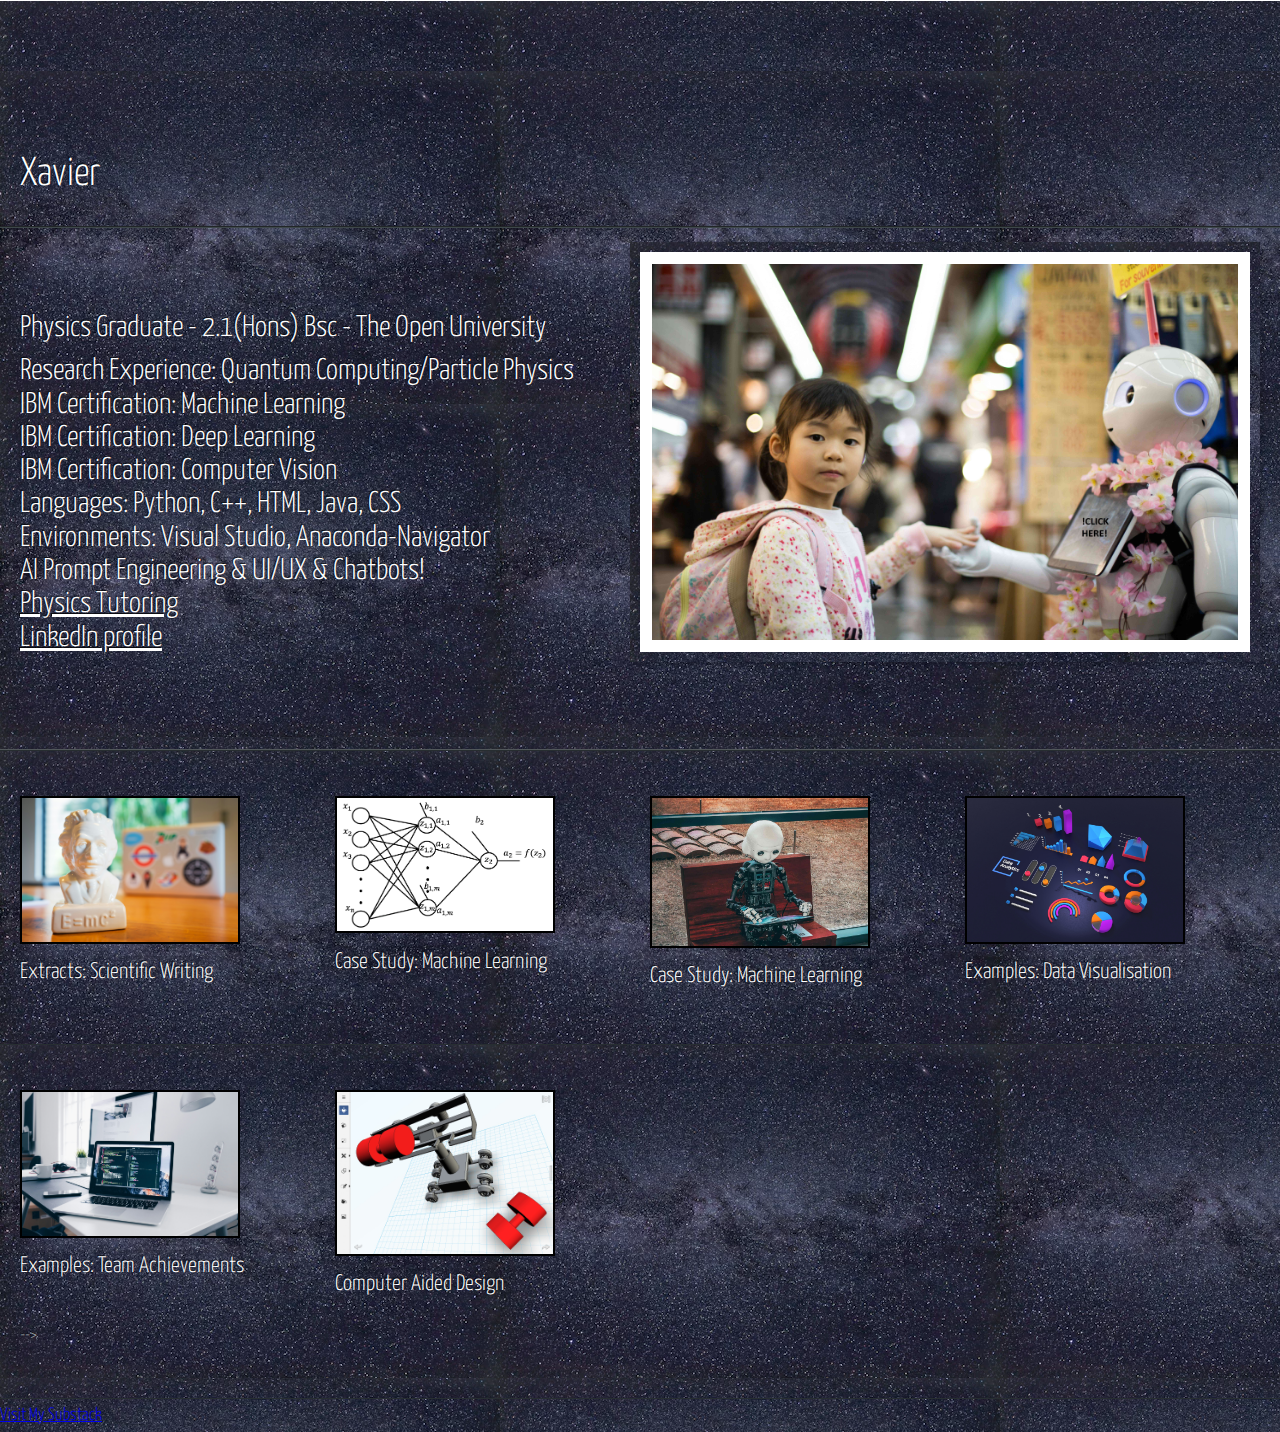
==== commit a3dd594f: "click the big robot - rich problem" ====
--- a/index.html
+++ b/index.html
@@ -223,7 +223,7 @@
 											<li>IBM Certification: Computer Vision</li>
 											<li>Languages: Python, C++, HTML, Java, CSS</li>
 											<li>Environments: Visual Studio, Anaconda-Navigator</li>
-											<li>AI Prompt Engineering & UI/UX </li>
+											<li>AI Prompt Engineering & UI/UX & Chatbots!</li>
 											<li><a href="https://preply.com/en/online/physics-tutors?searchText=xavier" target="_blank" style="color: white;">Physics Tutoring</a></li>
 											<li><a href="https://www.linkedin.com/in/xavier-ramirez-scientist" target="_blank" style="color: white;">LinkedIn profile</a></li>
 										</ul>
@@ -585,7 +585,7 @@
 
 		//typewriter with click below
 		window.onload = function() {
-		var text = "Xavier Ramirez - Computational Physicist---------Click below!"; // Text to be typed
+		var text = "Xavier Ramirez - Computational Physicist------Click The Big Robot!"; // Text to be typed
 		var speed = 100; // Typing speed in milliseconds
 		var container = document.getElementById('typing-effect');
 		var clickBelowText = document.getElementById('click-below');
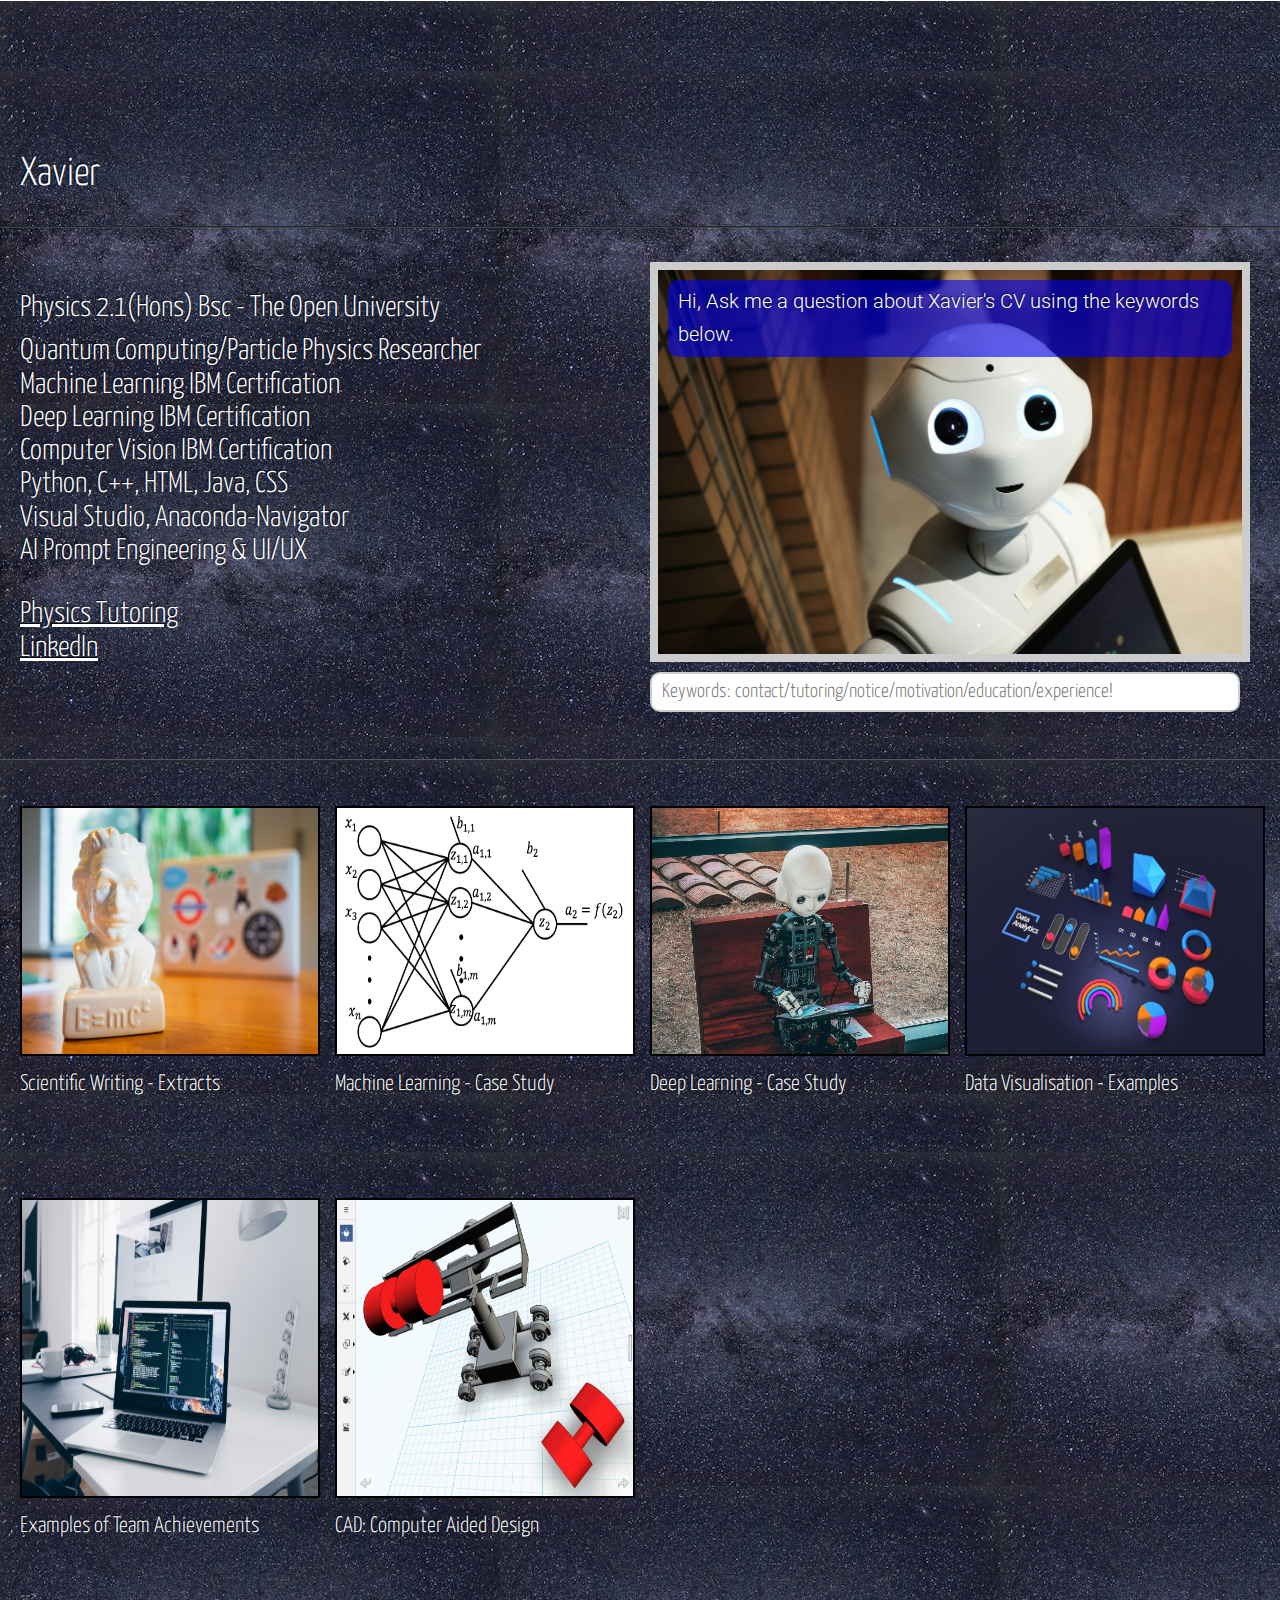
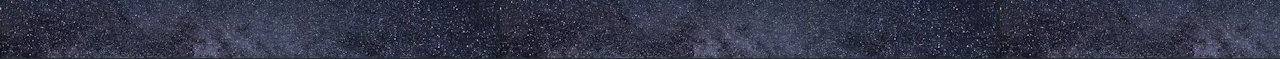
==== commit b6e4fef1: "1st take at Dad's suggestions" ====
--- a/index.html
+++ b/index.html
@@ -13,7 +13,7 @@
 			<!--<link rel="stylesheet" href="styles.css">-->
 			<!--<link rel="stylesheet" type="text/css" href="main.css">-->
 			<link rel="stylesheet" href="https://fonts.googleapis.com/css?family=Roboto&display=swap">
-
+			
 
 			<style>
 
@@ -32,54 +32,65 @@
 
 
 
+				
 				/* Add CSS styles for chatbot container and messages */
 				#chat-container {
-					width: 500px;
-					height: 350px;
+					width: 100%; /* Set width to 100% to fill the entire width of the viewport */
+					max-width: 600px; /* Set a maximum width */
+					height: 400px;
 					border: 8px solid #ccc;
 					overflow-y: scroll;
-                
 					background-image: url('images/Chatbot.jpg'); /* Background image */
 					background-size: cover; /* Cover the entire container */
 					background-position: center; /* Center the background image */
 					position: relative; /* Position relative to allow z-index for messages */
 					z-index: 2; /* Ensure the chatbot is on top */
-
+					margin-bottom: 10px; /* Add margin to create space between chatbot and user input */
 				}
 
 				#user-input {
-					width: 500px; /* Adjust the width as needed */
-					height: 30px; /* Adjust the height as needed */
-					padding: 15px; /* Add padding for better appearance */
+					width: calc(100% - 20px); /* Set width to fill the entire width of the viewport minus padding */
+					height: 40px; /* Adjust the height as needed */
+					padding: 10px; /* Add padding for better appearance */
 					font-size: 20px; /* Change the font size if needed */
 					border: 2px solid #ccc; /* Add border for better visibility */
 					border-radius: 10px; /* Add border radius for rounded corners */
-				}
-
+					margin-bottom: 10px; /* Add margin to create space between chatbot and user input */
+				}
 
 				.message {
 					margin: 10px;
 					padding: 5px 10px;
-					background-color: rgba(240, 240, 240, 0.3); /* Use rgba (a is the fourth value here, RGB - a and denoted ''alpha'' to specify a transparent background color */
+					background-color: rgba(0, 0, 240, 0.6); /* Use rgba (a is the fourth value here, RGB - a and denoted ''alpha'' to specify a transparent background color */
 					border-radius: 10px;
-					color: yellow; /* Set font color to purple */
+					color: white; /* Set font color to purple */
 					font-family: 'Roboto', sans-serif; /* Change the font family if needed */
 					font-size: 20px; /* Change the font size if needed */
 				}
 
+				@media screen and (max-width: 768px) {
+					#chat-container {
+						max-width: none; /* Remove max-width on smaller screens */
+						height: 300px; /* Adjust height for smaller screens */
+						margin-bottom: 0; /* Remove margin to align chatbot and user input */
+					}
+
+					#user-input {
+						max-width: none; /* Remove max-width on smaller screens */
+					}
 				
-				@media screen and (max-width: 768px) {
-					#chat-container {
-					width: 90%; /* Adjust width for smaller screens */
-					max-width: 500px; /* Set a maximum width */
-					height: 250px; /* Adjust height for smaller screens */
-					}
-
-					#user-input {
-					width: 90%; /* Adjust width for smaller screens */
-					max-width: 500px; /* Set a maximum width */
-					}
-				}
+					#features .container {
+						display: flex;
+						flex-direction: column;
+						align-items: center;
+						text-align: center;
+					}
+
+					#features section {
+						margin-bottom: 20px; /* Add spacing between sections */
+					}
+				}
+
 
 
 
@@ -97,12 +108,12 @@
 					display: inline-block;
 				}
 				.image {
-					width: 220px; /* Adjust size as needed */
-					height: auto; /* Maintain aspect ratio */
+					width: 300px; /* Adjust size as needed */
+					
 					transition: transform 0.2s ease;
 				}
 				.image:hover {
-					transform: scale(1.5); /* Scale up the image on hover */
+					transform: scale(1.05); /* Scale up the image on hover */
 				}
 				/* Optional: Add shadow or border for visual effect */
 				.image-container {
@@ -114,13 +125,31 @@
 
 				
 				/* Add additional CSS styles for the typing effect */
+				
+
+
+
 				#typing-effect {
+					font-family: Arial, sans-serif; /* Change the font family as needed */
+					font-size: 10px; /* Change the font size as needed */
 					overflow: hidden;
 					white-space: nowrap;
-					display: inline-block;
+					display: flex; /* Use flexbox */
+					align-items: center; /* Center vertically */
+					justify-content: center; /* Center horizontally */
 					border-right: 2px solid white; /* blinking cursor effect */
 					padding-right: 4px; /* space for cursor */
 					animation: typing 2s steps(22, end); /* Adjust timing and steps as needed */
+					text-overflow: ellipsis; /* Add ellipsis (...) to indicate truncated text */
+					max-width: 100%; /* Limit width to the container's width */
+					word-wrap: break-word; /* Allow long words to be broken and wrap onto the next line */
+				}
+
+
+
+
+
+
 				}
 
 				/* Keyframe animation for typing effect */
@@ -133,31 +162,6 @@
 
 
 				
-				/* Blinking animation for the cursor */
-				@keyframes blink-cursor {
-					0% {
-						border-color: white;
-					}
-					50% {
-						border-color: transparent;
-					}
-					100% {
-						border-color: white;
-					}
-				}
-
-				/* Blinking animation for "Click below!" */
-				@keyframes blink {
-					0% { opacity: 1; }
-					50% { opacity: 0; }
-					100% { opacity: 1; }
-				}
-
-				/* Apply blinking animation to "Click below!" */
-				#click-below {
-					display: none; /* Initially hide the "Click below!" text */
-					animation: blink 1s infinite;
-				}
 
 
 
@@ -215,34 +219,34 @@
 							<div class="row">
 								<div class="col-6 col-12-medium">
 									<div>
-										<ul style="font-size: 30px; list-style-type: none; margin-top: 50px;">
-											<li style="margin-bottom: 10px;">Physics Graduate - 2.1(Hons) Bsc - The Open University </li>
-											<li>Research Experience: Quantum Computing/Particle Physics</li>
-											<li>IBM Certification: Machine Learning</li>
-											<li>IBM Certification: Deep Learning</li>
-											<li>IBM Certification: Computer Vision</li>
-											<li>Languages: Python, C++, HTML, Java, CSS</li>
-											<li>Environments: Visual Studio, Anaconda-Navigator</li>
-											<li>AI Prompt Engineering & UI/UX & Chatbots!</li>
-											<li><a href="https://preply.com/en/online/physics-tutors?searchText=xavier" target="_blank" style="color: white;">Physics Tutoring</a></li>
-											<li><a href="https://www.linkedin.com/in/xavier-ramirez-scientist" target="_blank" style="color: white;">LinkedIn profile</a></li>
+										<ul style="font-size: 30px; list-style-type: none; margin-top: 30px;">
+											<li style="margin-bottom: 10px;">Physics 2.1(Hons) Bsc - The Open University </li>
+											<li>Quantum Computing/Particle Physics Researcher </li>
+											<li>Machine Learning IBM Certification</li>
+											<li>Deep Learning IBM Certification</li>
+											<li>Computer Vision IBM Certification</li>
+											<li>Python, C++, HTML, Java, CSS</li>
+											<li>Visual Studio, Anaconda-Navigator</li>
+											<li>AI Prompt Engineering & UI/UX </li>
+											<li style="padding-top: 30px;"><a href="https://preply.com/en/online/physics-tutors?searchText=xavier" target="_blank" style="color: white;">Physics Tutoring</a></li>
+											<li><a href="https://www.linkedin.com/in/xavier-ramirez-scientist" target="_blank" style="color: white;">LinkedIn</a></li>
 										</ul>
 									</div>
 								</div>
 
 								<div class="col-6 col-12-medium imp-medium" style="position: relative;">
 									<!-- Picture and chatbot -->
-									<div class="banner" style="position: absolute; top: 0; right: 0; z-index: 2;">
+									<!--<div class="banner" style="position: absolute; top: 0; right: 0; z-index: 2;">
 										<a href="#" class="bordered-feature-image" onclick="dissolveIntoChatbot()">
 											<img id="human-ai-img" src="images/human_AI_redu.jpg" alt="Picture" width="550" height="400" style="border: 12px solid white;">
 										</a>
-									</div>
+									</div>-->
 
 									<div id="chat-container" style="position: relative; z-index: 1;">
-										<div class="message bot">Hi, I am trained on Xavier's CV - ask me a question or click around to find out more! '</div>
-									</div>
-
-									<input type="text" id="user-input" placeholder="Try short q's with varied keywords e.g. quantum/spock/motivation! " onkeypress="handleKeyPress(event)">
+										<div class="message bot">Hi, Ask me a question about Xavier's CV using the keywords below.</div>
+									</div>
+
+									<input type="text" id="user-input" placeholder="Keywords: contact/tutoring/notice/motivation/education/experience! " onkeypress="handleKeyPress(event)">
 								</div>
 							</div>
 						</div>
@@ -265,11 +269,11 @@
 											<section>
 												
 												<div class="image-container">
-													<a href="onecolumn0.html"><img class="image" style="border: 2px solid black;"  src="images/slidebean-KlC1J4r2iw8-unsplash.jpg" alt="Your Image"></a>
+													<a href="onecolumn0.html"><img class="image" style="border: 2px solid black;"  src="images/slidebean-KlC1J4r2iw8-unsplash.jpg" alt="Your Image"  height="250"></a>
 												</div>
 												
 											
-												<h2>Extracts: Scientific Writing</h2>
+												<h2 >Scientific Writing - Extracts</h2>
 												<p><!-- Content here </p>-->
 												<!--<a href="https://your-substack-url.substack.com" target="_blank">Visit My Substack</a>class="bordered-feature-image"
 												</p>-->
@@ -286,9 +290,9 @@
 											<section>
 
 												<div class="image-container">
-													<a href="onecolumn.html"><img class="image" style="border: 2px solid black;"  src="images/neural_network_general.png" alt="Your Image"></a>
+													<a href="onecolumn.html"><img class="image" style="border: 2px solid black;"  src="images/neural_network_general.png" alt="Your Image" height="250"></a>
 												</div>
-												<h2>Case Study: Machine Learning</h2>
+												<h2>Machine Learning - Case Study</h2>
 												<!--<p>
 												<a href="https://github.com/ion-byte/Machine_do_maths"> CLICK on this link to see the code in GitHub: multiple_Linear_regression_XR.py</a>
 											
@@ -303,9 +307,9 @@
 											<section>
 
 												<div class="image-container">
-													<a href="onecolumn1.html"><img class="image" style="border: 2px solid black;"  src="images/deep_Learning.jpg" alt="Your Image"></a>
+													<a href="onecolumn1.html"><img class="image" style="border: 2px solid black;"  src="images/deep_Learning.jpg" alt="Your Image"  height="250"></a>
 												</div>
-												<h2>Case Study: Machine Learning</h2>
+												<h2>Deep Learning - Case Study</h2>
 
 												<p>
 													
@@ -319,10 +323,10 @@
 											<section>
 												
 												<div class="image-container">
-													<a href="onecolumn2.html"><img class="image" style="border: 2px solid black;"  src="images/vis_Data.jpg" alt="Your Image"></a>
+													<a href="onecolumn2.html"><img class="image" style="border: 2px solid black;"  src="images/vis_Data.jpg" alt="Your Image"  height="250"></a>
 												</div>
 												
-												<h2>Examples: Data Visualisation</h2>
+												<h2>Data Visualisation - Examples</h2>
 												<p>
 													
 												</p>
@@ -347,10 +351,10 @@
 											<section>
 												
 												<div class="image-container">
-													<a href="onecolumn1a.html"><img class="image" style="border: 2px solid black;"  src="images/process_Data2.jpg" alt="Your Image"></a>
+													<a href="onecolumn1a.html"><img class="image" style="border: 2px solid black;"  src="images/process_Data2.jpg" alt="Your Image"  height="300"></a>
 												</div>
 												
-												<h2>Examples: Team Achievements </h2>
+												<h2>Examples of Team Achievements </h2>
 												<p>  </P>-->
 												<!--<a href="https://your-substack-url.substack.com" target="_blank">Visit My Substack</a>-->
 												<p>
@@ -366,10 +370,10 @@
 											<section>
 												
 												<div class="image-container">
-													<a href="onecolumn1b.html"><img class="image" style="border: 2px solid black;" src="images/IMG_0006.jpg" alt="Your Image"></a>
+													<a href="onecolumn1b.html"><img class="image" style="border: 2px solid black;" src="images/IMG_0006.jpg" alt="Your Image"  height="300"></a>
 												</div>
 												
-												<h2>Computer Aided Design</h2>
+												<h2>CAD: Computer Aided Design</h2>
 												<p>
 													<!--<a href="https://github.com/ion-byte/Machine_do_maths"> CLICK on this link to see the code in GitHub: multiple_Linear_regression_XR.py</a>-->
 												</p>
@@ -466,7 +470,7 @@
 														<img src="images/pic06.jpg" alt="" />
 														<p>Check out my Substack newsletter:</p>
 														<!-- Replace 'YOUR_SUBSTACK_URL' with your actual Substack URL ####### HERE !! #####-->
-														<a href="https://your-substack-url.substack.com" target="_blank">Visit My Substack</a>
+														<!--<a href="https://your-substack-url.substack.com" target="_blank">Visit My Substack</a>
 
 														<!--<p>"Neque nisidapibus mattis"</p>
 														<span>Jane Doe, CEO of UntitledCorp</span>
@@ -585,7 +589,7 @@
 
 		//typewriter with click below
 		window.onload = function() {
-		var text = "Xavier Ramirez - Computational Physicist------Click The Big Robot!"; // Text to be typed
+		var text = "Xavier James Ramirez"; // Text to be typed
 		var speed = 100; // Typing speed in milliseconds
 		var container = document.getElementById('typing-effect');
 		var clickBelowText = document.getElementById('click-below');
@@ -862,9 +866,9 @@
 		} else if (userInput.toLowerCase().includes("certifications")) {
 			return "I have a few from IBM in AI";
 		} else if (userInput.toLowerCase().includes("tutor")) {
-			return "I love teaching Physics 1 to 1 - it's alot of fun!";
+			return "Tutoring since October 2023, I love teaching Physics 1 to 1 - it's alot of fun!";
 		} else if (userInput.toLowerCase().includes("project")) {
-			return "I recently organsied (over a 6 months) the full repair of roof of my Tennament which has shops and private businesses...including raising extra money when a problem was found!";
+			return "I recently organised (over a 6 month period) the full repair of roof of my Tennament which has shops and private businesses...including raising extra money when a problem was found!";
 		} else if (userInput.toLowerCase().includes("projects")) {
 			return "I have completed alot of projects in the last 3 years, the largest of which was completing my Physics Degree! ";
 
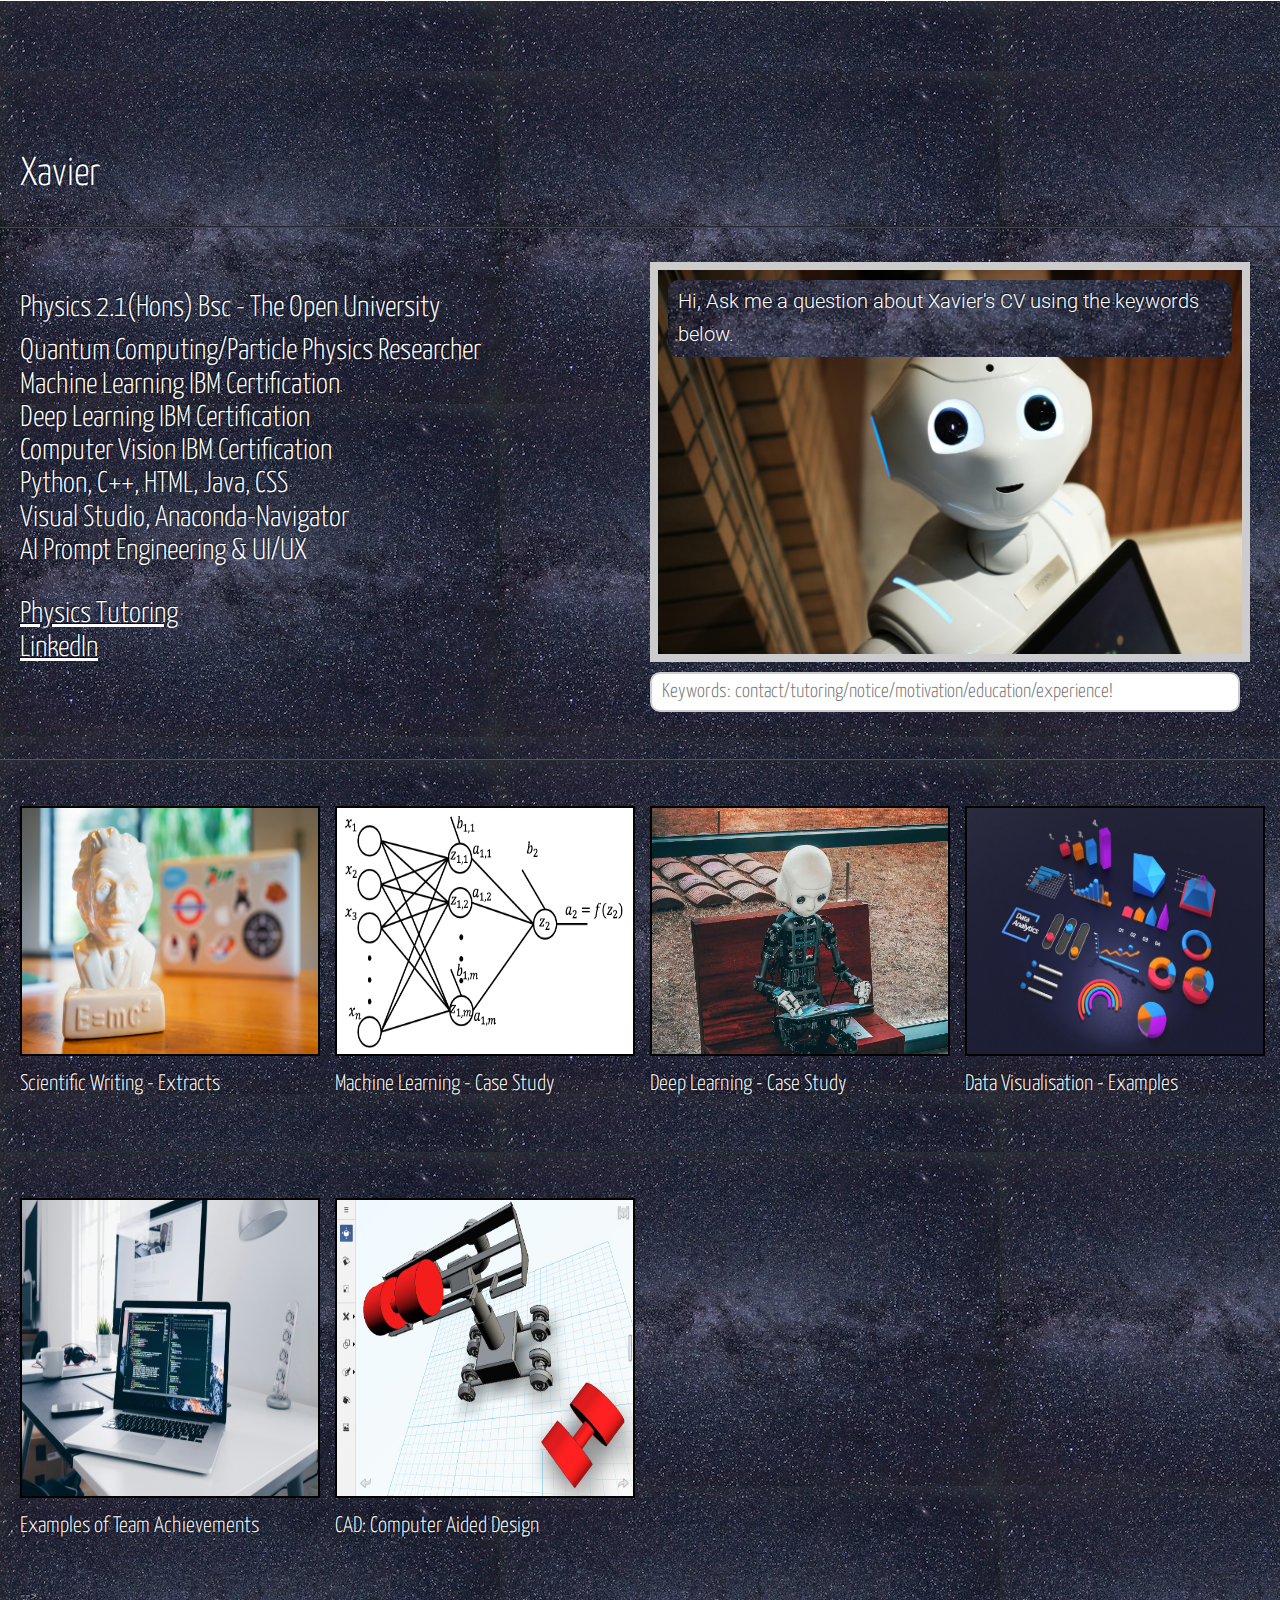
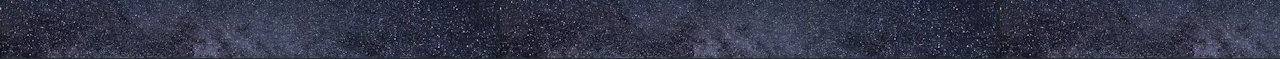
==== commit d2bc9cd4: "nebu background for chatbot" ====
--- a/index.html
+++ b/index.html
@@ -66,6 +66,11 @@
 					color: white; /* Set font color to purple */
 					font-family: 'Roboto', sans-serif; /* Change the font family if needed */
 					font-size: 20px; /* Change the font size if needed */
+
+					background-image: url('images/nebu.webp'); /* Background image */
+					background-size: cover; /* Cover the entire container */
+					background-position: center; /* Center the background image */
+
 				}
 
 				@media screen and (max-width: 768px) {
@@ -91,7 +96,10 @@
 					}
 				}
 
-
+					#typing-effect {
+						text-align: center; /* Align text to the center on smaller screens */
+					}
+				}
 
 
 
@@ -132,6 +140,9 @@
 				#typing-effect {
 					font-family: Arial, sans-serif; /* Change the font family as needed */
 					font-size: 10px; /* Change the font size as needed */
+					text-align: center; /* Align text to the center on smaller screens */
+    
+
 					overflow: hidden;
 					white-space: nowrap;
 					display: flex; /* Use flexbox */
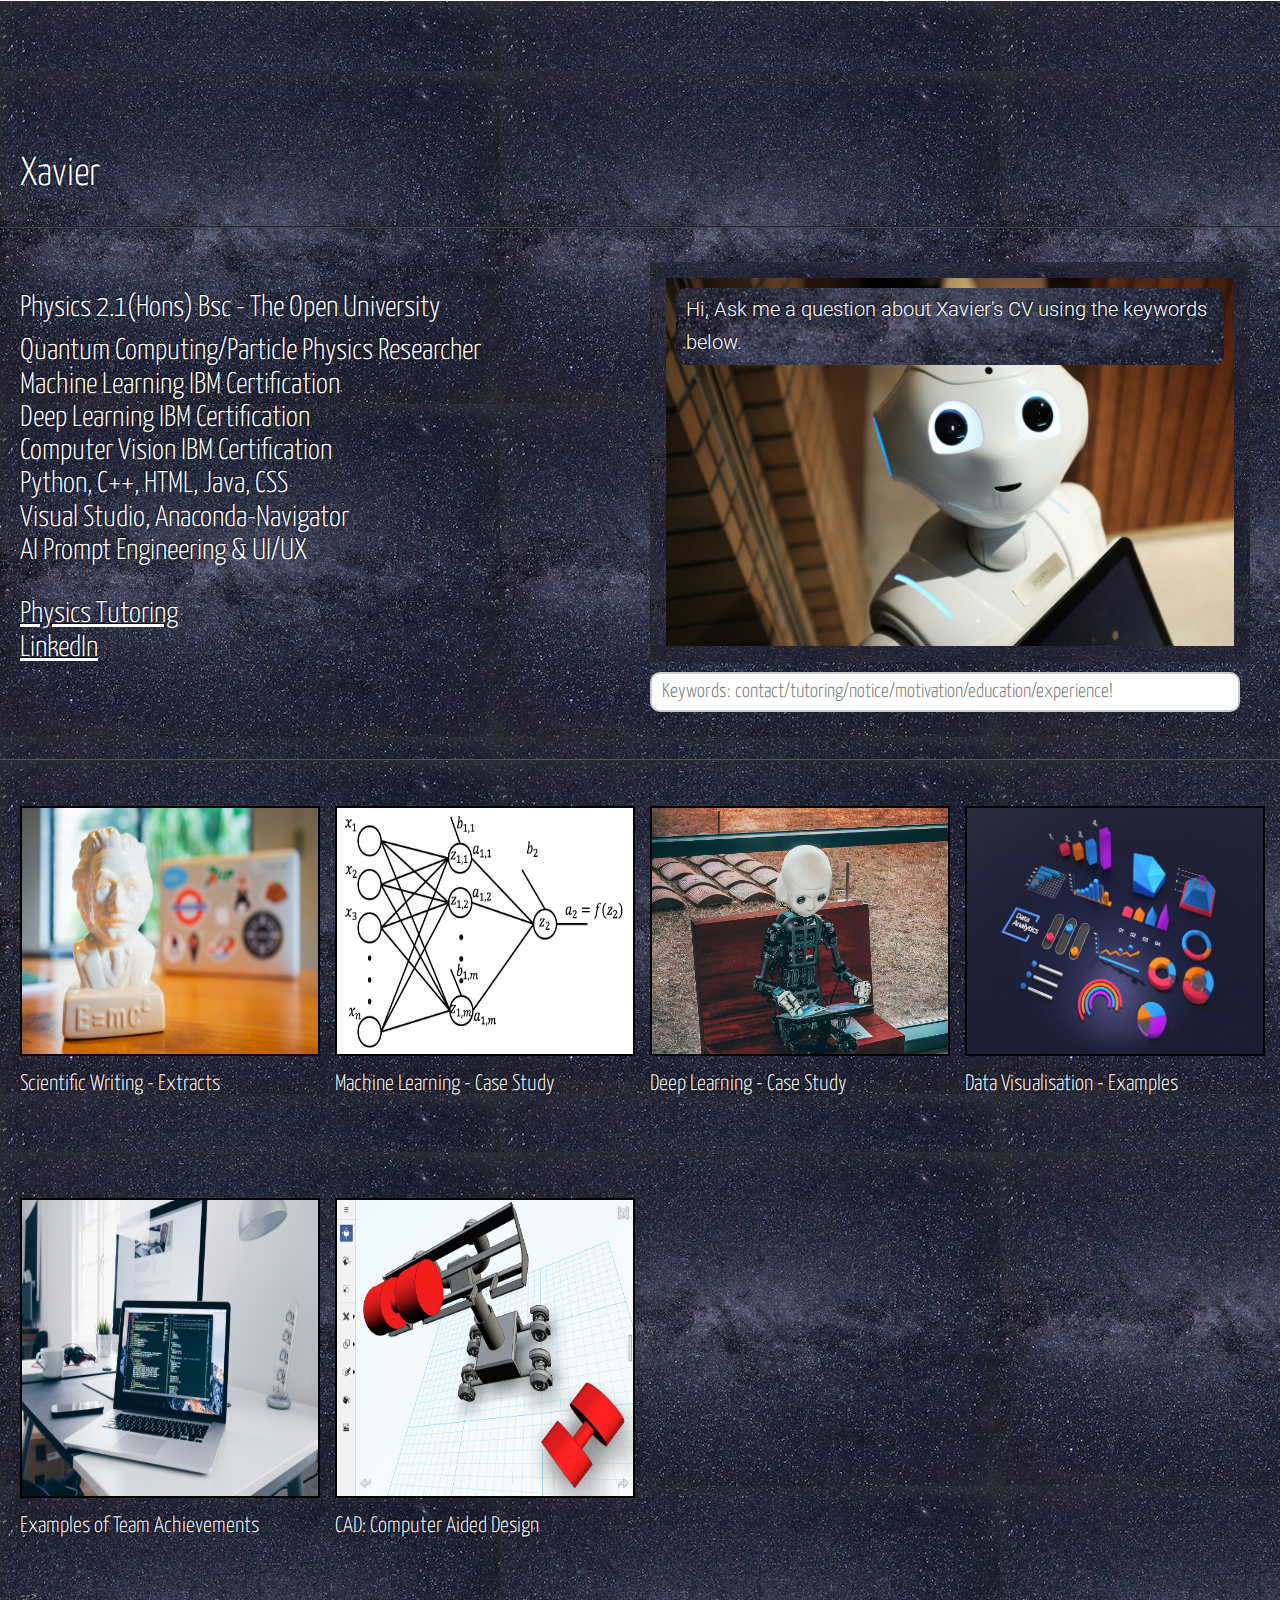
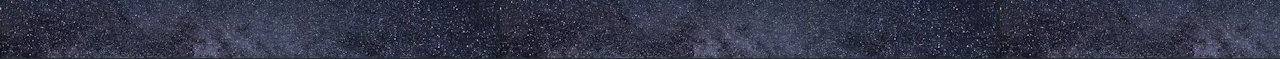
==== commit 848343c6: "update dad 2" ====
--- a/index.html
+++ b/index.html
@@ -39,6 +39,11 @@
 					max-width: 600px; /* Set a maximum width */
 					height: 400px;
 					border: 8px solid #ccc;
+
+					border-width: 16px;
+					border-style: solid;
+					border-image: url('images/nebu.webp') 30 repeat;
+
 					overflow-y: scroll;
 					background-image: url('images/Chatbot.jpg'); /* Background image */
 					background-size: cover; /* Cover the entire container */
@@ -83,7 +88,7 @@
 					#user-input {
 						max-width: none; /* Remove max-width on smaller screens */
 					}
-				
+    
 					#features .container {
 						display: flex;
 						flex-direction: column;
@@ -94,15 +99,16 @@
 					#features section {
 						margin-bottom: 20px; /* Add spacing between sections */
 					}
-				}
 
 					#typing-effect {
 						text-align: center; /* Align text to the center on smaller screens */
 					}
-				}
-
-
-
+
+					#logo h1 {
+						padding right: 30px; /* Adjust the padding as needed */
+						font-size: 40px;
+					}
+				}
 
 			
 
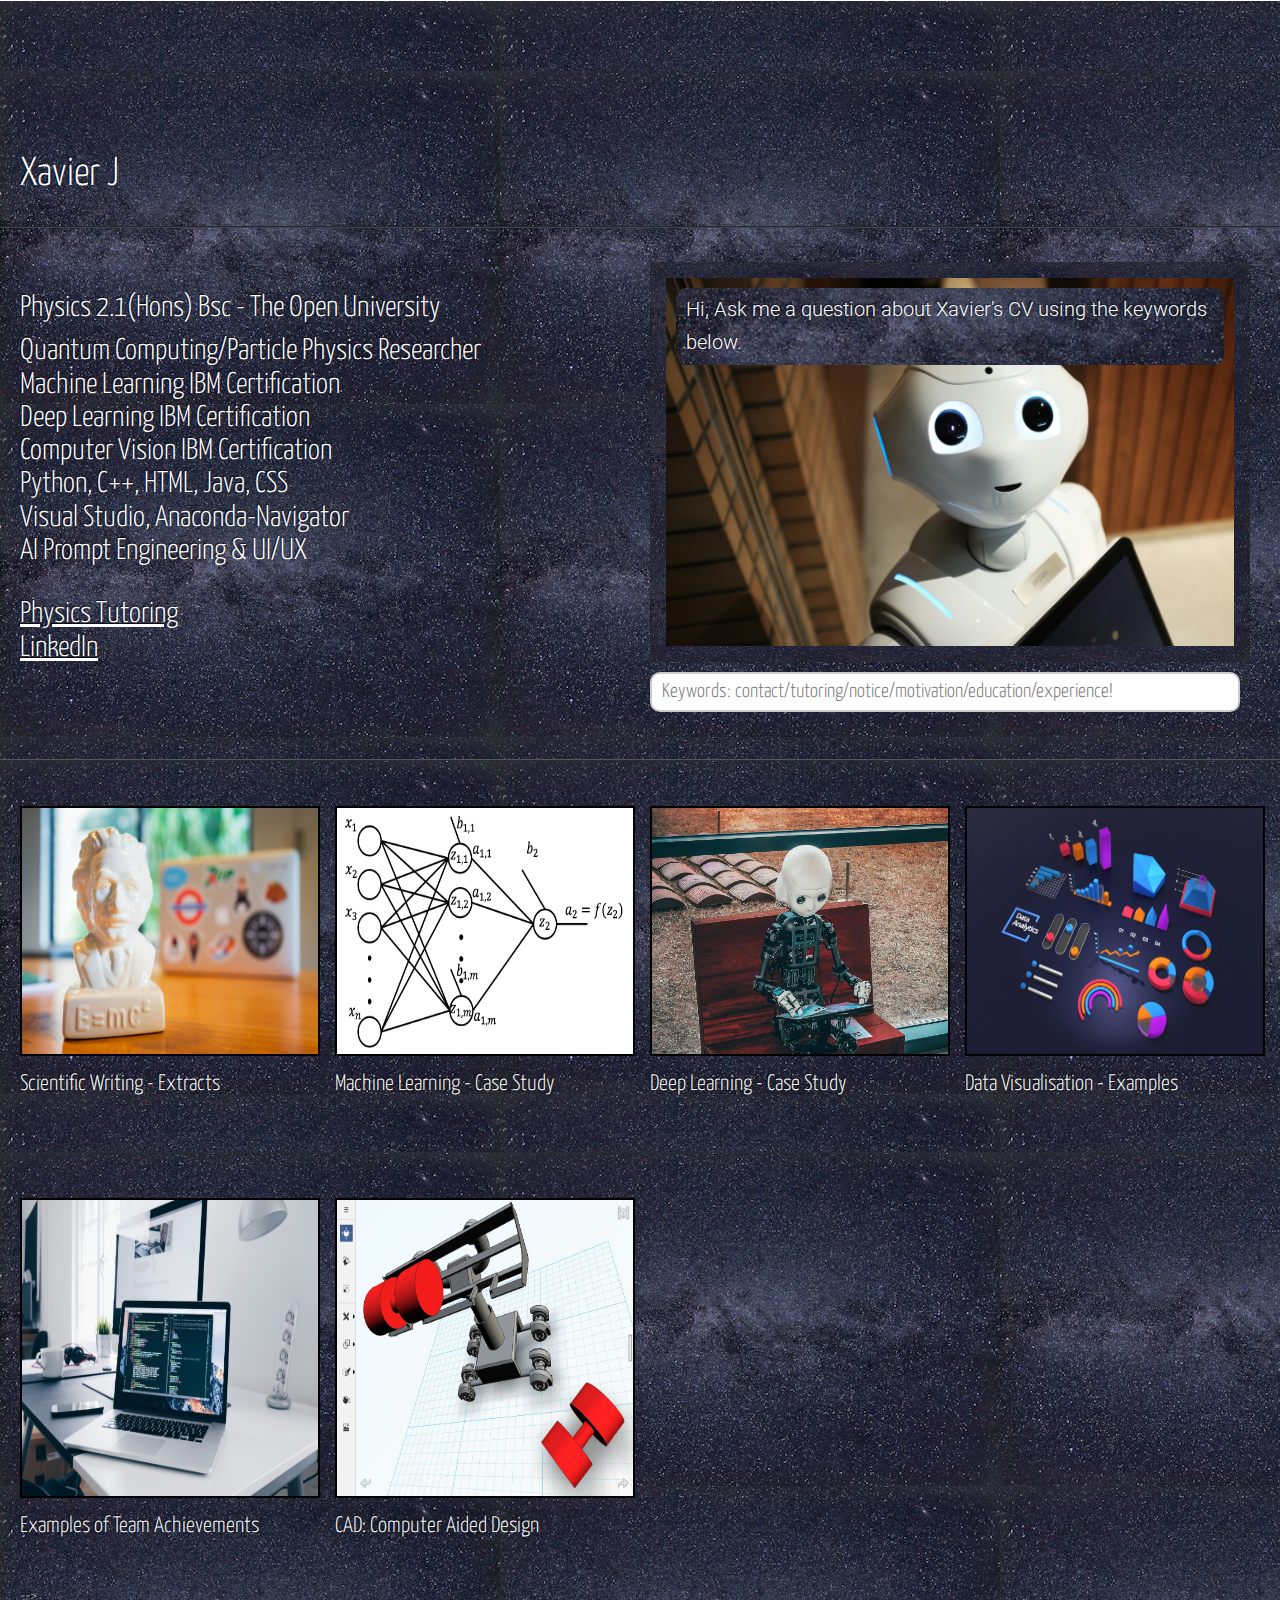
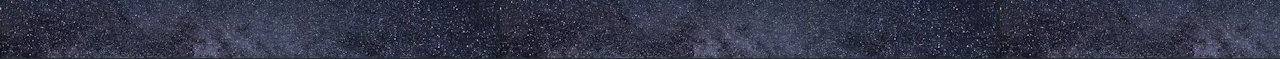
==== commit 105d8b14: "top of the page less" ====
--- a/index.html
+++ b/index.html
@@ -75,6 +75,12 @@
 					background-image: url('images/nebu.webp'); /* Background image */
 					background-size: cover; /* Cover the entire container */
 					background-position: center; /* Center the background image */
+
+
+				#header {
+					padding-top: 20px; /* Adjust the padding-top value to reduce empty space */
+				}
+
 
 				}
 
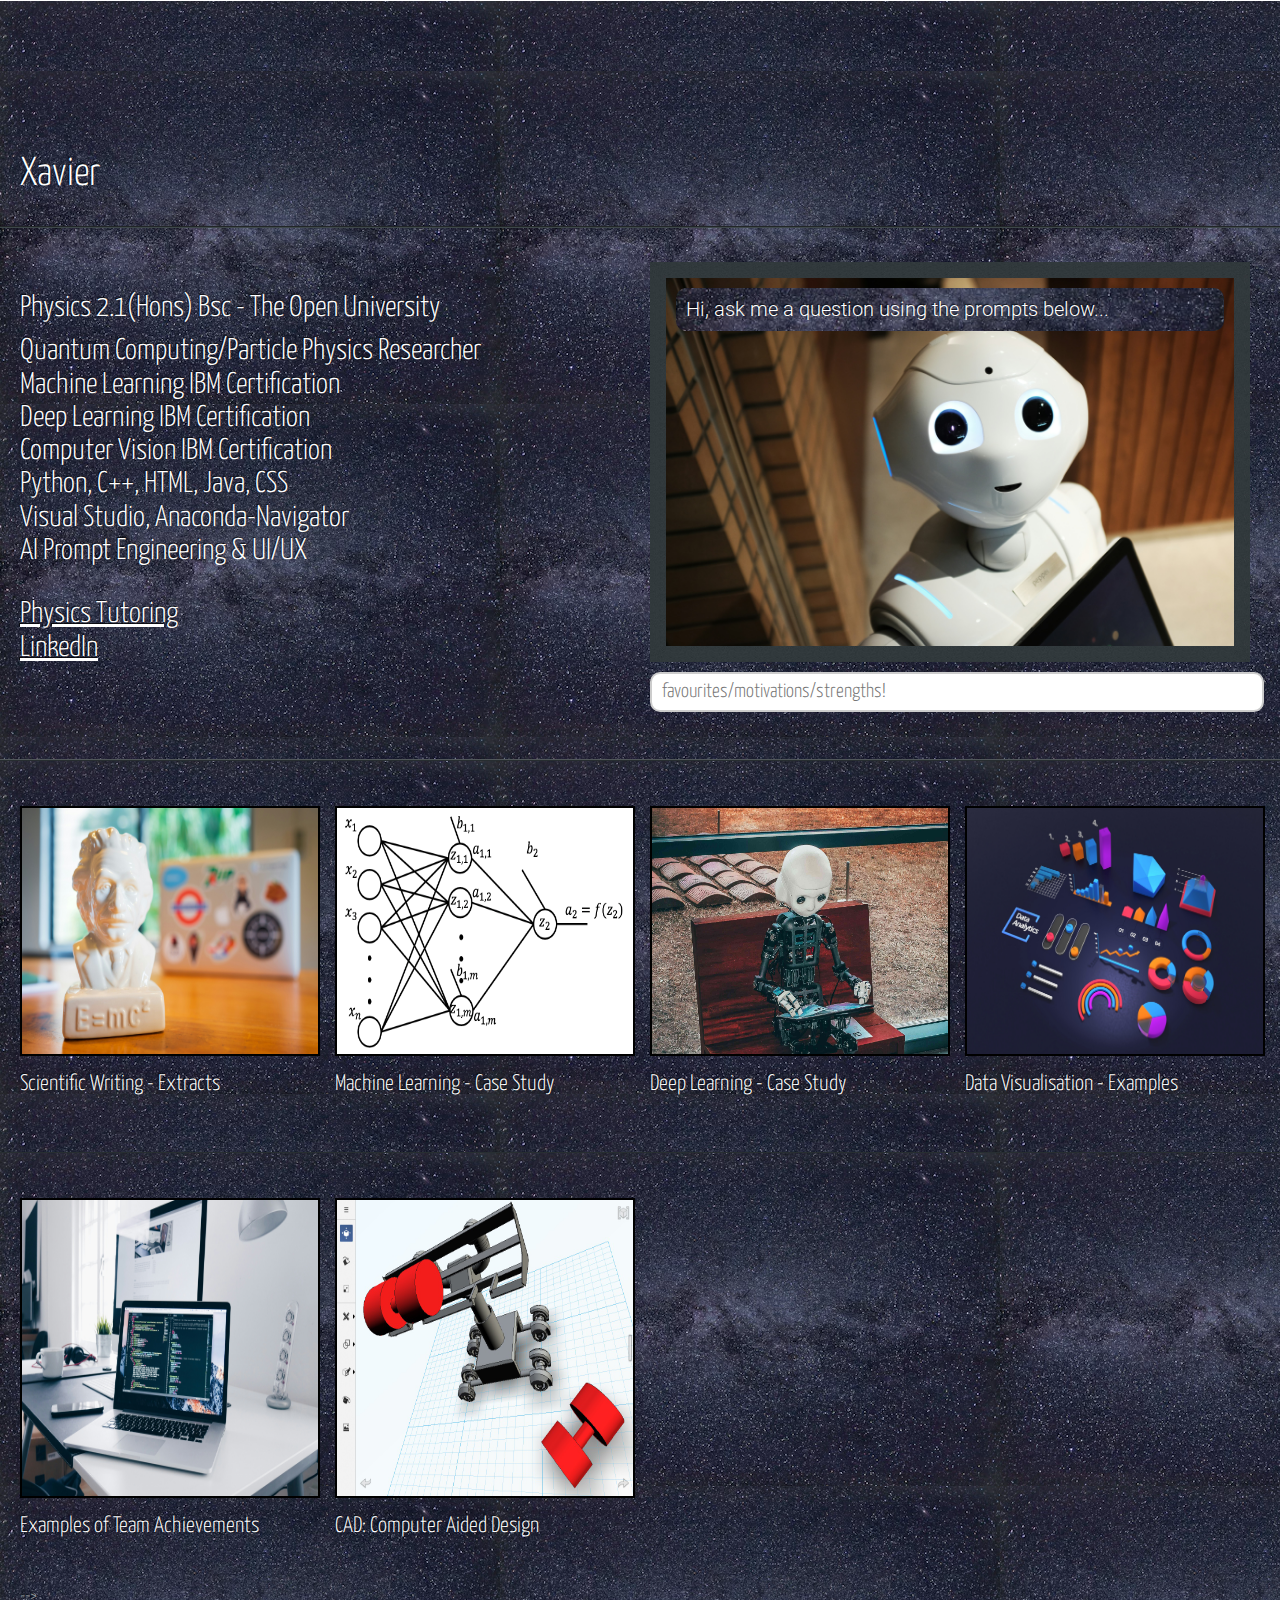
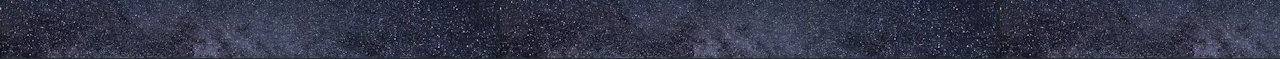
==== commit 538e9bee: "new UI, downgraded CHATBOT" ====
--- a/index.html
+++ b/index.html
@@ -42,7 +42,7 @@
 
 					border-width: 16px;
 					border-style: solid;
-					border-image: url('images/nebu.webp') 30 repeat;
+					border-image: url('images/bg02.jpg') 30 repeat;
 
 					overflow-y: scroll;
 					background-image: url('images/Chatbot.jpg'); /* Background image */
@@ -54,8 +54,9 @@
 				}
 
 				#user-input {
-					width: calc(100% - 20px); /* Set width to fill the entire width of the viewport minus padding */
+					width: calc(104% - 20px); /* Set width to fill the entire width of the viewport minus padding */
 					height: 40px; /* Adjust the height as needed */
+					
 					padding: 10px; /* Add padding for better appearance */
 					font-size: 20px; /* Change the font size if needed */
 					border: 2px solid #ccc; /* Add border for better visibility */
@@ -266,10 +267,10 @@
 									</div>-->
 
 									<div id="chat-container" style="position: relative; z-index: 1;">
-										<div class="message bot">Hi, Ask me a question about Xavier's CV using the keywords below.</div>
-									</div>
-
-									<input type="text" id="user-input" placeholder="Keywords: contact/tutoring/notice/motivation/education/experience! " onkeypress="handleKeyPress(event)">
+										<div class="message bot">Hi, ask me a question using the prompts below...</div>
+									</div>
+
+									<input type="text" id="user-input" placeholder="favourites/motivations/strengths! " onkeypress="handleKeyPress(event)">
 								</div>
 							</div>
 						</div>
@@ -708,7 +709,8 @@
 			function getBotResponse(userInput) {
 		// Example of simple response based on user input
 		if (userInput.toLowerCase().includes("hi")) {
-			return "Hi! Click around this website to see my best work!";
+			return "Hi! Click around this website to see my projects!";
+		
 		} else if (userInput.toLowerCase().includes("katy")) {
 			return "alright...thats it...activate husband.exe!";
 		} else if (userInput.toLowerCase().includes("hello")) {
@@ -722,9 +724,9 @@
 		} else if (userInput.toLowerCase().includes("like")) {
 			return "I like science + new technology!";
 		} else if (userInput.toLowerCase().includes("contact")) {
-			return "You can reach me at ramirez_xavier@hotmail.com or 07780 330 647.";
+			return "You can reach me at ramirez_xavier@hotmail.com";
 		} else if (userInput.toLowerCase().includes("astronomy")) {
-			return "astronomy is cool, but particle phsyics is my jam!";
+			return "astronomy is cool, but particle physics is my jam!";
 		} else if (userInput.toLowerCase().includes("location")) {
 			return "I am currently located in Edinburgh, UK.";
 		} else if (userInput.toLowerCase().includes("details")) {
@@ -741,8 +743,7 @@
 			return "fire FIRE! GET TO THE CHOPPER!!";
 		} else if (userInput.toLowerCase().includes("rich")) {
 			return "triple A...man's can jump!";
-		} else if (userInput.toLowerCase().includes("philosophy")) {
-			return "my way is to break things down to small pieces and creatively rebuild!";
+		
 		} else if (userInput.toLowerCase().includes("previous")) {
 			return "I have worked in manufacturing and in fitness, my last job was in rehabilitating serious injuries with Nuffield Health Limited, a great company!";
 		} else if (userInput.toLowerCase().includes("history")) {
@@ -780,7 +781,7 @@
 		} else if (userInput.toLowerCase().includes("job")) {
 			return "I have experience across two different industries!";
 		} else if (userInput.toLowerCase().includes("look")) {
-			return "erm thats an interesting question, perhpas internally? ";
+			return "erm thats an interesting question, perhaps internally? ";
 		} else if (userInput.toLowerCase().includes("weather")) {
 			return "The highest temperature ever recorded on Earth was 56.7�C (134�F) in Furnace Creek Ranch, Death Valley, California on July 10, 1913.";
 		} else if (userInput.toLowerCase().includes("time")) {
@@ -817,7 +818,7 @@
 			return "well that is a tough question...";
 		} else if (userInput.toLowerCase().includes("age")) {
 			return "The rate at which you perceive time is directly related to your age. This means that time seems to pass more quickly as you get older.";
-		} else if (userInput.toLowerCase().includes("Physics")) {
+		} else if (userInput.toLowerCase().includes("physics")) {
 			return "I love Physics, it is our finest attempt at describing what is happening in our world, the more we know - the further we go!";
 		} else if (userInput.toLowerCase().includes("wife")) {
 			return "lol yes...";
@@ -832,7 +833,9 @@
 		} else if (userInput.toLowerCase().includes("skills")) {
 			return "I have a range of skills including Python programming, IBM certifications in Machine Learning and Deep Learning, website design, SQL database management, and more.";
 		} else if (userInput.toLowerCase().includes("strengths")) {
-			return "Analysis and communication...";
+			return "Mathematical analysis and communication...oh and a lifetime of hard earned fitness knowledge!";
+		} else if (userInput.toLowerCase().includes("strength")) {
+			return "being able to learn new skills is my biggest strength";
 		} else if (userInput.toLowerCase().includes("weaknesses")) {
 			return "remembering to take breaks so I keep doing high quality work! it makes a huge differnce";
 		} else if (userInput.toLowerCase().includes("certifications")) {
@@ -853,8 +856,7 @@
 			return "I am proficient in Python and C++.";
 		} else if (userInput.toLowerCase().includes("alex")) {
 			return "'We are all in the gutter but some of us are looking at the stars' - Oscar Wilde";
-		} else if (userInput.toLowerCase().includes("goodbye")) {
-			return "Goodbye! stay frosty!";
+		
 		} else if (userInput.toLowerCase().includes("hire")) {
 			return "I am a great balance of a highly technical people person!";
 		} else if (userInput.toLowerCase().includes("machine")) {
